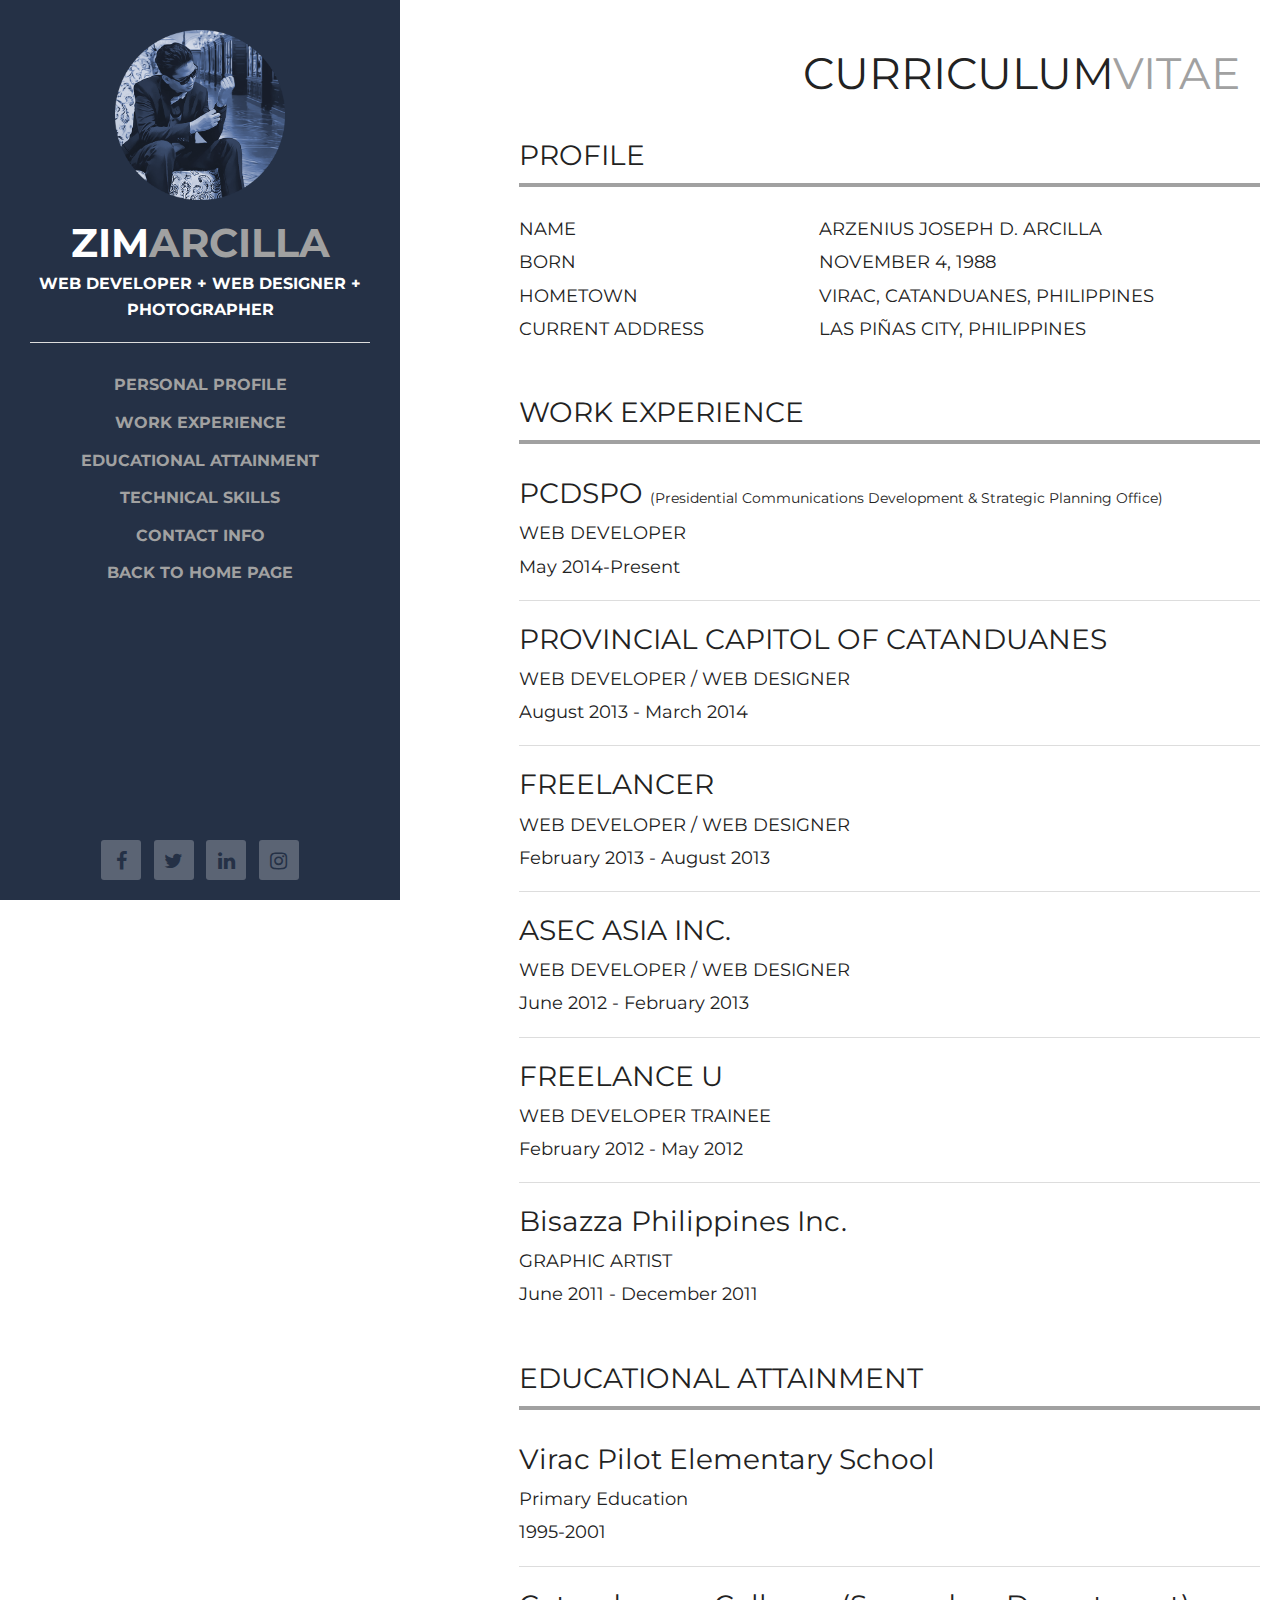
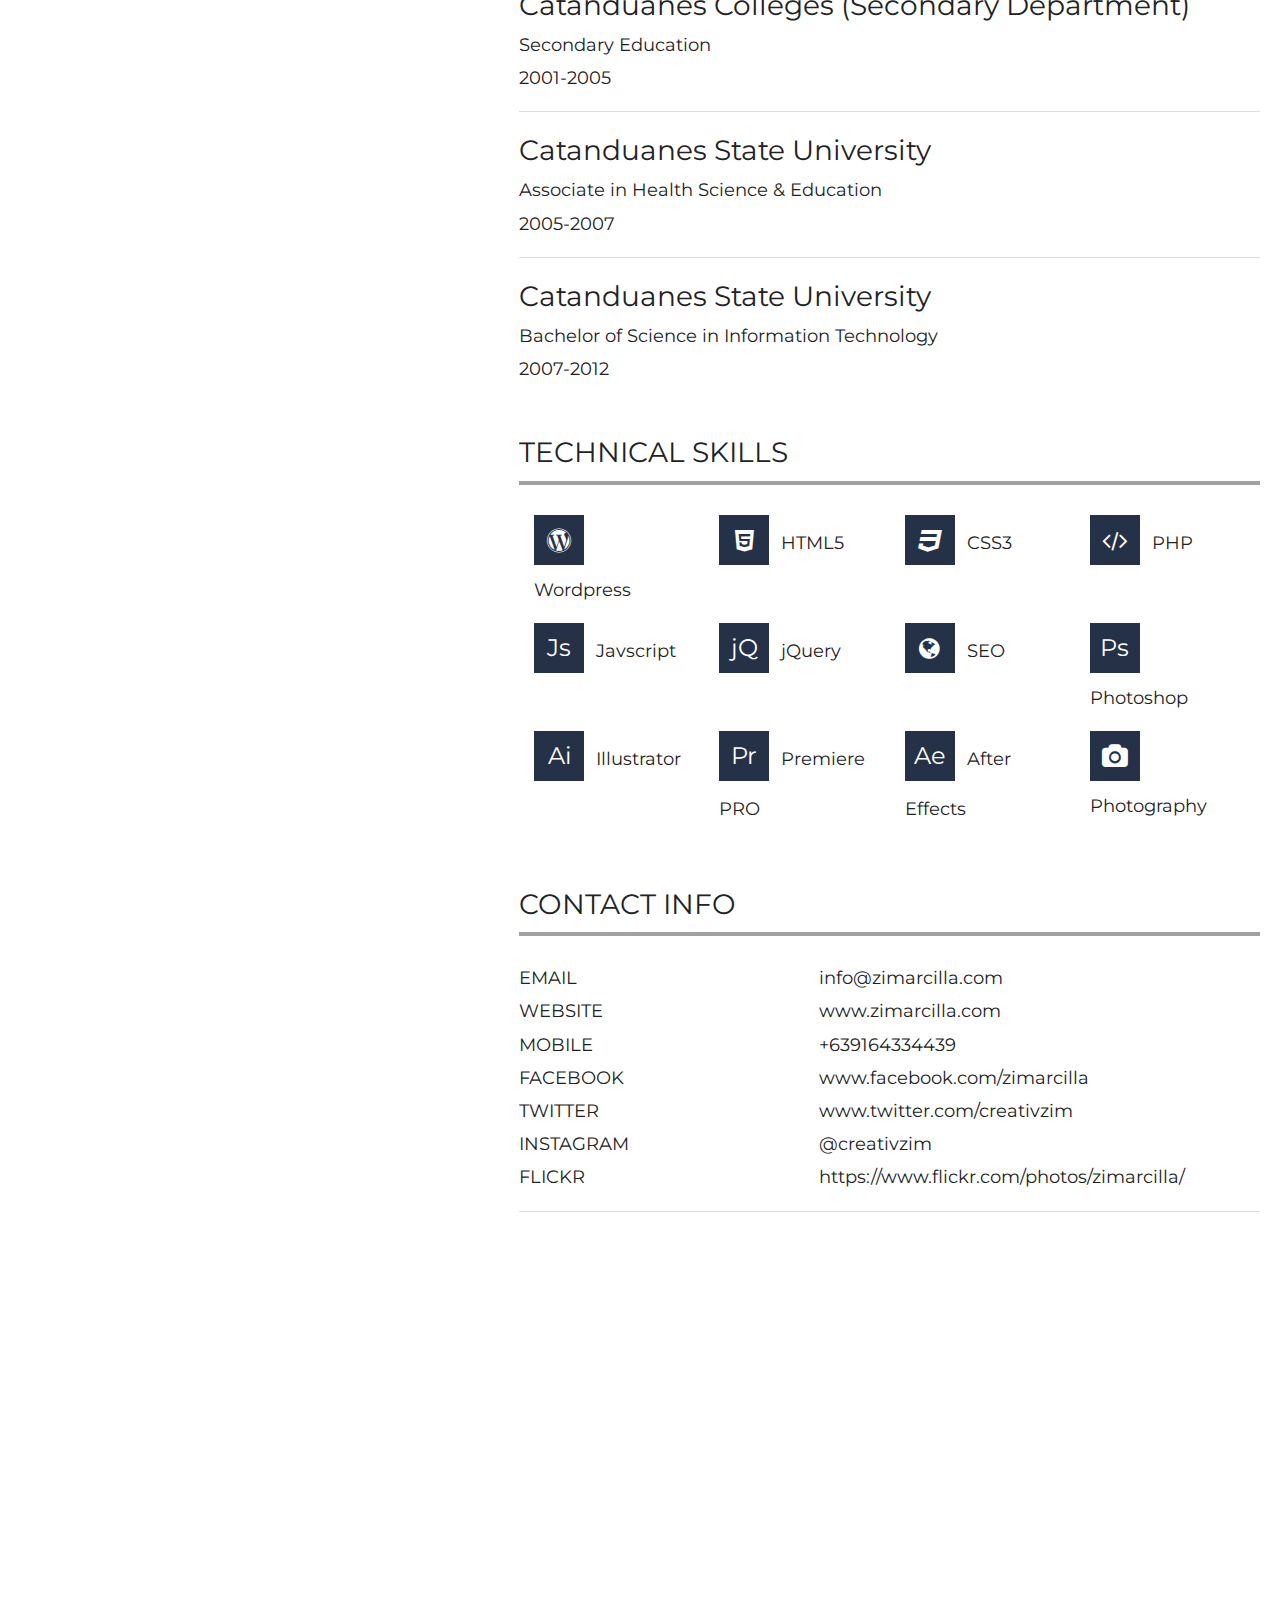
==== resume/index.html @ 233f217c "resume" ====
<!doctype html>
<html class="no-js" lang="en">
  <head>
    <meta charset="utf-8" />
    <meta name="viewport" content="width=device-width, initial-scale=1.0" />
    <title>Zim Arcilla | Web Developer + Web Designer + Photographer</title>
    <link rel="stylesheet" href="/assets/css/foundation.css" />
    <link rel="stylesheet" href="/assets/css/custom.css" />
    <link rel="stylesheet" href="/assets/css/animate.css" />
    <link rel="stylesheet" href="/assets/css/flattyshadow.css" />
    <link rel="stylesheet" href="/assets/css/menu.css" />
    <link rel="stylesheet" href="/assets/css/form.css" />
    <link rel="stylesheet" href="/assets/css/overlay-menu.css" />
    <script src="/assets/js/vendor/modernizr.js"></script>
    <link href='http://fonts.googleapis.com/css?family=Titillium+Web:400,200,300,600,700,900' rel='stylesheet' type='text/css'>
    <link href='http://fonts.googleapis.com/css?family=Montserrat:400,700' rel='stylesheet' type='text/css'>
    <link rel="stylesheet" href="//maxcdn.bootstrapcdn.com/font-awesome/4.3.0/css/font-awesome.min.css">
    <!-- FAVICON -->
    <link rel="apple-touch-icon" sizes="57x57" href="/favicon/apple-icon-57x57.png">
	<link rel="apple-touch-icon" sizes="60x60" href="/favicon/apple-icon-60x60.png">
	<link rel="apple-touch-icon" sizes="72x72" href="/favicon/apple-icon-72x72.png">
	<link rel="apple-touch-icon" sizes="76x76" href="/favicon/apple-icon-76x76.png">
	<link rel="apple-touch-icon" sizes="114x114" href="/favicon/apple-icon-114x114.png">
	<link rel="apple-touch-icon" sizes="120x120" href="/favicon/apple-icon-120x120.png">
	<link rel="apple-touch-icon" sizes="144x144" href="/favicon/apple-icon-144x144.png">
	<link rel="apple-touch-icon" sizes="152x152" href="/favicon/apple-icon-152x152.png">
	<link rel="apple-touch-icon" sizes="180x180" href="/favicon/apple-icon-180x180.png">
	<link rel="icon" type="image/png" sizes="192x192"  href="/favicon/android-icon-192x192.png">
	<link rel="icon" type="image/png" sizes="32x32" href="/favicon/favicon-32x32.png">
	<link rel="icon" type="image/png" sizes="96x96" href="/favicon/favicon-96x96.png">
	<link rel="icon" type="image/png" sizes="16x16" href="/favicon/favicon-16x16.png">
	<link rel="manifest" href="/favicon/manifest.json">
	<meta name="msapplication-TileColor" content="#ffffff">
	<meta name="msapplication-TileImage" content="/favicon/ms-icon-144x144.png">
	<meta name="theme-color" content="#ffffff">
	<!-- FAVICON -->
  </head>
  <body id="to-top">
  <div id="main-desktop" class="main full">
  	<div class="side-menu">
		<div class="side-header">
			<img src="/assets/images/zimarcilla.png" alt="">
  			<h1 class="">ZIM<span style="color:#a1a1a1;">ARCILLA</span></h1>
  			<p class="">WEB DEVELOPER + WEB DESIGNER + PHOTOGRAPHER</p>	
		</div>
  		<hr>
  		<div class="side-navs">
			<div data-magellan-expedition="">
			  <dl class="">
			  	<dd data-magellan-arrival="about"><a href="#about">PERSONAL PROFILE</a></dd>
			    <dd data-magellan-arrival="work"><a href="#work">WORK EXPERIENCE</a></dd>
			    <dd data-magellan-arrival="education"><a href="#education">EDUCATIONAL ATTAINMENT</a></dd>
			    <dd data-magellan-arrival="skills"><a href="#skills">TECHNICAL SKILLS</a></dd>
			    <dd data-magellan-arrival="contact-info"><a href="#contact-info">CONTACT INFO</a></dd>
			    <dd data-magellan-arrival="contact-info"><a href="/">BACK TO HOME PAGE</a></dd>
			  </dl>
			</div>
  		</div>
  		<div class="side-social">
  			<a href="#"><i class="fa fa-facebook"></i></a>
  			<a href="#"><i class="fa fa-twitter"></i></a>
  			<a href="#"><i class="fa fa-linkedin"></i></a>
  			<a href="#"><i class="fa fa-instagram"></i></a>
  		</div>
  	</div>
  	<div class="resume-content">
  		<div class="resume-header">
  			<h1>CURRICULUM<span style="color:#a1a1a1;">VITAE</span></h2>
  		</div>

		<div id="about" class="resume-section">
	  		<a name="about"></a>
	  		<img class="resume-icon" src="/assets/images/profile-icon.png" alt="">
	  		<section>
	  			<h1 data-magellan-destination="about">PROFILE</h1>
	  			<hr class="resume-divider">
	  			<h5><span style="width:300px;display:block;float:left;">NAME</span> ARZENIUS JOSEPH D. ARCILLA</h5>
	  			<h5><span style="width:300px;display:block;float:left;">BORN</span> NOVEMBER 4, 1988</h5>
	  			<h5><span style="width:300px;display:block;float:left;">HOMETOWN</span> VIRAC, CATANDUANES, PHILIPPINES</h5>
	  			<h5><span style="width:300px;display:block;float:left;">CURRENT ADDRESS</span> LAS PIÑAS CITY, PHILIPPINES</h5>

	  		</section>
  			
  		</div>

  		<div id="work" class="resume-section">
  		<a name="work"></a>
  		<img class="resume-icon" src="/assets/images/work-icon.png" alt="">
  			<section>
  				<h1 data-magellan-destination="work">WORK EXPERIENCE</h1>
  				<hr class="resume-divider">
	  			<div>
					<h2>PCDSPO <span style="font-size:14px;">(Presidential Communications Development & Strategic Planning Office)</span></h2>
					<h5>WEB DEVELOPER</h5>
					<h5>May 2014-Present</h5>
				</div>
				<hr class="resume-divider2">
				<div>
					<h2>PROVINCIAL CAPITOL OF CATANDUANES</h2>
					<h5>WEB DEVELOPER / WEB DESIGNER</h5>
					<h5>August 2013 - March 2014</h5>
				</div>
				<hr class="resume-divider2">
				<div>
					<h2>FREELANCER</h2>
					<h5>WEB DEVELOPER / WEB DESIGNER</h5>
					<h5>February 2013 - August 2013</h5>
				</div>
				<hr class="resume-divider2">
				<div>
					<h2>ASEC ASIA INC.</h2>
					<h5>WEB DEVELOPER / WEB DESIGNER</h5>
					<h5>June 2012 - February 2013</h5>
				</div>
				<hr class="resume-divider2">
				<div>
					<h2>FREELANCE U</h2>
					<h5>WEB DEVELOPER TRAINEE</h5>
					<h5>February 2012 - May 2012</h5>
				</div>
				<hr class="resume-divider2">
				<div>
					<h2>Bisazza Philippines Inc.</h2>
					<h5>GRAPHIC ARTIST</h5>
					<h5>June 2011 - December 2011</h5>
				</div>
  			</section>
  		</div>

  		<div id="education" class="resume-section">
	  		<a name="education"></a>
	  		<img class="resume-icon" src="/assets/images/education-icon.png" alt="">
	  		<section>
	  			<h1 data-magellan-destination="education">EDUCATIONAL ATTAINMENT</h1>
	  			<hr class="resume-divider">
	  			<div>
					<h2>Virac Pilot Elementary School</h2>
					<h5>Primary Education</h5>
					<h5>1995-2001</h5>
				</div>
				<hr class="resume-divider2">
				<div>
					<h2>Catanduanes Colleges (Secondary Department)</h2>
					<h5>Secondary Education</h5>
					<h5>2001-2005</h5>
				</div>
				<hr class="resume-divider2">
				<div>
					<h2>Catanduanes State University</h2>
					<h5>Associate in Health Science & Education</h5>
					<h5>2005-2007</h5>
				</div>
				<hr class="resume-divider2">
				<div>
					<h2>Catanduanes State University</h2>
					<h5>Bachelor of Science in Information Technology</h5>
					<h5>2007-2012</h5>
				</div>
	  		</section>
  		</div>

  		<div id="skills" class="resume-section">
	  		<a name="skills"></a>
	  		<img class="resume-icon" src="/assets/images/skills-icon.png" alt="">
	  		<section>
	  			<h1 data-magellan-destination="skills">TECHNICAL SKILLS</h1>
	  			<hr class="resume-divider">
	  			<div class="row">
		  			<div class="large-3 columns">
		  				<i class="fa fa-wordpress"></i>
		  				<h5>Wordpress</h5>
		  			</div>
		  			<div class="large-3 columns">
		  				<i class="fa fa-html5"></i>
		  				<h5>HTML5</h5>
		  			</div>
		  			<div class="large-3 columns">
		  				<i class="fa fa-css3"></i>
		  				<h5>CSS3</h5>
		  			</div>
		  			<div class="large-3 columns">
		  				<i class="fa fa-code"></i>
		  				<h5>PHP</h5>
		  			</div>
		  		</div>
		  		<div class="row">
		  			<div class="large-3 columns">
		  				<i class="fa txt-icon">Js</i>
		  				<h5>Javscript</h5>
		  			</div>
		  			<div class="large-3 columns">
		  				<i class="fa txt-icon">jQ</i>
		  				<h5>jQuery</h5>
		  			</div>
		  			<div class="large-3 columns">
		  				<i class="fa fa-globe"></i>
		  				<h5>SEO</h5>
		  			</div>
		  			<div class="large-3 columns">
		  				<i class="fa txt-icon">Ps</i>
		  				<h5>Photoshop</h5>
		  			</div>
		  		</div>
		  		<div class="row">
		  			<div class="large-3 columns">
		  				<i class="fa txt-icon">Ai</i>
		  				<h5>Illustrator</h5>
		  			</div>
		  			<div class="large-3 columns">
		  				<i class="fa txt-icon">Pr</i>
		  				<h5>Premiere PRO</h5>
		  			</div>
		  			<div class="large-3 columns">
		  				<i class="fa txt-icon">Ae</i>
		  				<h5>After Effects</h5>
		  			</div>
		  			<div class="large-3 columns">
		  				<i class="fa fa-camera"></i>
		  				<h5>Photography</h5>
		  			</div>
		  		</div>
	  		</section>
  			
  		</div>
		
		<div id="contact-info" class="resume-section">
  		<a name="contact-info"></a>
  		<img class="resume-icon" src="/assets/images/profile-icon.png" alt="">
	  		<section>
	  			<h1 data-magellan-destination="about">CONTACT INFO</h1>
	  			<hr class="resume-divider">
	  			<h5><span style="width:300px;display:block;float:left;">EMAIL</span> info@zimarcilla.com</h5>
	  			<h5><span style="width:300px;display:block;float:left;">WEBSITE</span> www.zimarcilla.com</h5>
	  			<h5><span style="width:300px;display:block;float:left;">MOBILE</span> +639164334439</h5>
	  			<h5><span style="width:300px;display:block;float:left;">FACEBOOK</span> www.facebook.com/zimarcilla</h5>
	  			<h5><span style="width:300px;display:block;float:left;">TWITTER</span> www.twitter.com/creativzim</h5>
	  			<h5><span style="width:300px;display:block;float:left;">INSTAGRAM</span> @creativzim</h5>
				<h5><span style="width:300px;display:block;float:left;">FLICKR</span> https://www.flickr.com/photos/zimarcilla/</h5>
	  			<hr>
	  			<iframe src="https://www.google.com/maps/embed?pb=!1m18!1m12!1m3!1d3525.9248525758067!2d120.96993196964324!3d14.467786299588584!2m3!1f0!2f0!3f0!3m2!1i1024!2i768!4f13.1!3m3!1m2!1s0x3397ce0835972b6f%3A0xff33295d281774b!2sLas+Pi%C3%B1as%2C+Metro+Manila!5e0!3m2!1sen!2sph!4v1441868445317" width="100%" height="500" frameborder="0" style="border:0" allowfullscreen></iframe>
	  		</section>
		</div>

  	</div> <!-- resume content end -->
  </div> <!-- resume desktop end -->
<!-- MAIN CONTENT END -->
<!-- 	<footer>
		<div class="row">
				 <div class="large-8 large-centered center columns copyright">
				 	<p><strong>ZIM<span style="color:gray;">ARCILLA</span></strong> - Copyright 2015 © All Rights Reserved</p>
				 </div>
		</div>
	</footer> -->
    
    <script src="/assets/js/vendor/jquery.js"></script>
    <script src="/assets/js/foundation.min.js"></script>
    <script src="/assets/js/progressbar.js"></script>
    <script src="/assets/js/jquery.waypoints.js"></script>
	<script src="/assets/js/geometryangle.js"></script>
	<script src="/assets/js/jquery.stellar.js"></script>
	
	<script src='/assets/js/jquery.particleground.min.js'></script>
	<script src='/assets/js/classie.js'></script>
	<script src='/assets/js/overlay-menu.js'></script>
    <script>
    // Foundation 5
      $(document).foundation();

	// Skill Diagrams
      window.onload = function onLoad() {

		    $('#masthead').waypoint(function() {
		    	$('.masthead-content .ch-item').addClass('animated zoomIn visible');
		    	$('.masthead-content p, .masthead-content h1, .masthead-content a').addClass('animated zoomIn visible');
			      }, {
			         offset: '200',
			         triggerOnce: false
			    });


		    $('#second-section').waypoint(function() {
				$('.wordpress-icon, .html5-icon, .css3-icon, .php-icon, .js-icon, .jq-icon, .seo-icon, .ps-icon, .ai-icon, .pr-icon, .ae-icon, .camera-icon').addClass('animated fadeInRight visible'); 
			      }, {
			         offset: '30%',
			         triggerOnce: true
			    });

		    $('#first-section').waypoint(function() {
			     $('.about-me img').addClass('animated rotateIn visible');
			      }, {
			         offset: '30%',
			         triggerOnce: true
			    });

		    $('#first-section').waypoint(function() {
				  $('.top-menu .nav-toggle').toggleClass('animated slideInDown visible');
			      }, {
			         offset: '30%',
			         triggerOnce: false
			    });

		    $('#third-section').waypoint(function() {
			     $('.no-padding').addClass('animated zoomIn visible');  
			      }, {
			      	offset: '200'
			      });

			$(".square").hover(function(event) {
			    $(".square:hover .fa").toggleClass("animated zoomIn");
			});

			$(".masthead-content a").hover(function(event) {
			    $(".masthead-content .fa").toggleClass("infinite");
			});

			$(".nav-toggle").click(function() {
				$(".overlay-link").toggleClass("animated slideInDown visible");
				$(".overlay-link").removeClass("hidden");
				});

		};

		//Parallax 

		$(window).stellar();

    </script>

<!-- Animated Background -->
    <script>
		$(document).ready(function(){
		  $('#masthead').Geometryangle({
			  	mesh:{
			  		  width: 1.2,
					  height: 1.2,

					  // How far should the mesh vary into z-space.
					  depth: 10,

					  // Number of columns for the mesh.
					  columns: undefined,

					  columns_auto: true,

					  // Number of rows for the mesh.
					  rows: undefined,

					  rows_auto: true,
					  zoom: 1,
					  xRange: 0.8,
					  yRange: 0.1,
					  zRange: 1.0,
					  ambient: 'rgba(48, 54, 66, 1)',
					  diffuse: 'rgba(52, 58, 70, 1)',
					  background: 'rgb(0, 0, 0)',
					  speed: 0.0002,
					  fluctuationSpeed: 0.5,
					  fluctuationIntensity: 0,
					  onRender: function () {
					  },
					  floorPosition: false,
					  
			  	},

			  	lights: {
			  		  // How many light sources belong to this light.
					  count: 1,

					  xyScalar: 1,

					  // Position of light source.
					  zOffset: 100,

					  ambient: 'rgba(27,31,42, 1)',
					  diffuse: 'rgba(153,153,153, 1)',
					  speed: 0.010,
					  gravity: 1200,

					  // Dampening of light's movements.
					  dampening: 0.95,

					  minLimit: 10,
					  maxLimit: null,
					  minDistance: 20,
					  maxDistance: 400,
					  autopilot: false,
					  draw: false, //show circle
					  bounds: FSS.Vector3.create(),
					  step: FSS.Vector3.create(
					    Math.randomInRange(0.2, 1.0),
					    Math.randomInRange(0.2, 1.0),
					    Math.randomInRange(0.2, 1.0)
					  ),
					  draw: true
			  	},

			  	line: {
		  			fill: "rgba(26, 30, 41, 1)",	
		  			thickness: .1,
		  			draw: true	

			  	},

			  	vertex: {
			  		fill: "rgba(26, 30, 41, 1)",	
		  			thickness: .1,
		  			draw: true	
			  	}
		  	});
		});
	</script>
			<script>
				(function() {
					// trim polyfill : https://developer.mozilla.org/en-US/docs/Web/JavaScript/Reference/Global_Objects/String/Trim
					if (!String.prototype.trim) {
						(function() {
							// Make sure we trim BOM and NBSP
							var rtrim = /^[\s\uFEFF\xA0]+|[\s\uFEFF\xA0]+$/g;
							String.prototype.trim = function() {
								return this.replace(rtrim, '');
							};
						})();
					}

					[].slice.call( document.querySelectorAll( 'input.input__field, textarea.input__field' ) ).forEach( function( inputEl ) {
						// in case the input is already filled..
						if( inputEl.value.trim() !== '' ) {
							classie.add( inputEl.parentNode, 'input--filled' );
						}

						// events:
						inputEl.addEventListener( 'focus', onInputFocus );
						inputEl.addEventListener( 'blur', onInputBlur );
					} );

					function onInputFocus( ev ) {
						classie.add( ev.target.parentNode, 'input--filled' );
					}

					function onInputBlur( ev ) {
						if( ev.target.value.trim() === '' ) {
							classie.remove( ev.target.parentNode, 'input--filled' );
						}
					}
				})();
			</script>
	<!-- SMOOTH SCROLL -->
	<script>
		$('a[href*=#]:not([href=#])').click(function() {
			if (location.pathname.replace(/^\//, '') === this.pathname.replace(/^\//, '') && location.hostname === this.hostname) {

				var target = $(this.hash);
				target = target.length ? target : $('[name=' + this.hash.slice(1) + ']');
				if (target.length) {
					$('html,body').animate({
						scrollTop: target.offset().top
					}, 1000);
					return false;
				}
			}
		});
	</script>
  </body>
</html>
---- assets/css/custom.css ----
/*HOME HTML*/

body {
    -webkit-font-smoothing: antialiased;
    -moz-osx-font-smoothing: grayscale;
}

h1, h2, h3, h4, h5, p{
    font-family: 'Montserrat', sans-serif;
}

p {
    font-family: 'Titillium Web', sans-serif;
}

section {
    padding: 40px 0;
}

.masthead-content {
	top: 15%;
	position: relative;
	text-align: center;
}

.masthead-content img{
    width: 40%;
}

.masthead-content h1, .masthead-content p {
    color: white;
    font-family: 'Montserrat', sans-serif;
    text-transform: uppercase;
}

.masthead-content h1 {
	font-weight: 700;
	font-size: 46px;
	-vendor-animation-delay: .5s!important;
    -webkit-animation-delay: .5s; /* Chrome, Safari, Opera */
    animation-delay: .5s;
}


.masthead-content p {
	font-weight: 400;
	font-size: 14px;
	letter-spacing: 3px;
	color: #a1a1a1;
	-vendor-animation-delay: .4s!important;
    -webkit-animation-delay: .4s; /* Chrome, Safari, Opera */
    animation-delay: .4s;
}

.masthead-content .banner-link{
    font-size: 44px;
    display: block;
    margin: 0 auto;
    color: white;
    /*border: 2px solid white;*/
    border-radius: 50%;
    width: 60px;
    height: 60px;
    line-height: 58px;
    -vendor-animation-delay: .7s!important;
    -webkit-animation-delay: .7s; /* Chrome, Safari, Opera */
    animation-delay: .7s;
}


.fss-output {
    position: fixed!important;
}

.hide-fss {
    display: none;
}

#title_hr {
  border-top: 3px solid #fff;
  margin: 0.6em auto;
  width: 50px;
}

#title_hr.dark-hr {
    border-color: #263046;
}

#title_hr.light-hr {
    border-color: #a0a0a0;
}

.half {
    height: 50%;
}

.light-title {
    color: white;
}

.dark-title {
    color: #181f2d;
}

.full {
    height: 100%;
    width: 100%;
    min-width: 100%;
}

.no-padding {
    padding: 0;
}

.stroke-button {
    border: 2px solid;
    background: transparent;
}

.stroke-button:hover {
    background: #2B313D;
    color: white;
}

#first-section {
    background: white;
}

#masthead {
    /*background: url('/assets/images/masthead-bg.jpg');*/
    background-size: cover;
    position: relative;
    background-attachment: fixed;
}

#second-section {
    background-size: cover;
    position: ;
    background: url('/assets/images/skills-bg.jpg');
    background-attachment: fixed;
}

#third-section {
    background: white;
    height: auto;
}

#fourth-section {
    background: rgb(199, 209, 211);
    background-size: cover;
    position: relative;
    background-attachment: fixed;

}

.center {
    text-align: center;
}

.color-green {
    color: #2B313D;
    border-color: #2B313D!important;
}

.about-me .fa {
    text-align: center;
    font-size: 60px;
    line-height: 60px;
    -webkit-transition: font-size .5s; /* Safari */
    transition: font-size .5s;
}

.about-me img {
    width: 30%;
}

.skills {
    padding: 80px 0 100px 0;
}

.skills p {
    color: #2B313D;
    font-weight: 200;
    font-size: 20px;
    font-family: 'Titillium Web', sans-serif;
    margin-bottom: 0;
}

.txt-icon {
    font-family: 'Montserrat', sans-serif!important;
}

.border-both {
    border-right: 1px solid #D8D8D8;
    border-left: 1px solid #D8D8D8;
}

.block-content {
    margin-left: 40px;
}

.block-content h5 {
    font-size: 20px;
    font-family: 'Titillium Web', sans-serif;
    font-weight: 200;
    margin: 0;
}

.block-content p {
    font-size: 14px;
    font-family: 'Titillium Web', sans-serif;
}

#third-section {
    padding-bottom: 0;
}

.services, .hidden {
    visibility: hidden;
}

.visible {
    visibility: visible;
}

.wordpress-icon.hidden {
    -vendor-animation-delay: .1s!important;
    -webkit-animation-delay: .1s; /* Chrome, Safari, Opera */
    animation-delay: .1s;
}

.html5-icon.hidden {
    -vendor-animation-delay: .2s!important;
    -webkit-animation-delay: .2s; /* Chrome, Safari, Opera */
    animation-delay: .2s;
}

.css3-icon.hidden {
    -vendor-animation-delay: .3s!important;
    -webkit-animation-delay: .3s; /* Chrome, Safari, Opera */
    animation-delay: .3s;
}

.php-icon.hidden {
    -vendor-animation-delay: .4s!important;
    -webkit-animation-delay: .4s; /* Chrome, Safari, Opera */
    animation-delay: .4s;
}

.js-icon.hidden {
    -vendor-animation-delay: .5s!important;
    -webkit-animation-delay: .5s; /* Chrome, Safari, Opera */
    animation-delay: .5s;
}

.jq-icon.hidden {
    -vendor-animation-delay: .6s!important;
    -webkit-animation-delay: .6s; /* Chrome, Safari, Opera */
    animation-delay: .6s;
}

.seo-icon.hidden {
    -vendor-animation-delay: .7s!important;
    -webkit-animation-delay: .7s; /* Chrome, Safari, Opera */
    animation-delay: .7s;
}

.ps-icon.hidden {
    -vendor-animation-delay: .8s!important;
    -webkit-animation-delay: .8s; /* Chrome, Safari, Opera */
    animation-delay: .8s;
}

.ai-icon.hidden {
    -vendor-animation-delay: .9s!important;
    -webkit-animation-delay: .9s; /* Chrome, Safari, Opera */
    animation-delay: .9s;
}

.pr-icon.hidden {
    -vendor-animation-delay: 1s!important;
    -webkit-animation-delay: 1s; /* Chrome, Safari, Opera */
    animation-delay: 1s;
}

.ae-icon.hidden {
    -vendor-animation-delay: 1.1s!important;
    -webkit-animation-delay: 1.1s; /* Chrome, Safari, Opera */
    animation-delay: 1.1s;
}

.camera-icon.hidden {
    -vendor-animation-delay: 1.2s!important;
    -webkit-animation-delay: 1.2s; /* Chrome, Safari, Opera */
    animation-delay: 1.2s;
}

#skillTwo {
    -vendor-animation-delay: .5s!important;
    -webkit-animation-delay: .5s; /* Chrome, Safari, Opera */
    animation-delay: .5s;
}

#skillThree {
    -vendor-animation-delay: 1s!important;
    -webkit-animation-delay: 1s; /* Chrome, Safari, Opera */
    animation-delay: 1s;
}

#skillFour {
    -vendor-animation-delay: 1.5s!important;
    -webkit-animation-delay: 1.5s; /* Chrome, Safari, Opera */
    animation-delay: 1.5s;
}

.portfolio-bg-7 {
    -vendor-animation-delay: .1s!important;
    -webkit-animation-delay: .1s; /* Chrome, Safari, Opera */
    animation-delay: .1s;
}

.portfolio-bg-4 {
    -vendor-animation-delay: .2s!important;
    -webkit-animation-delay: .2s; /* Chrome, Safari, Opera */
    animation-delay: .2s;
}

.portfolio-bg-5 {
    -vendor-animation-delay: .3s!important;
    -webkit-animation-delay: .3s; /* Chrome, Safari, Opera */
    animation-delay: .3s;
}

.portfolio-bg-1 {
    -vendor-animation-delay: .4s!important;
    -webkit-animation-delay: .4s; /* Chrome, Safari, Opera */
    animation-delay: .4s;
}

.portfolio-bg-3 {
    -vendor-animation-delay: .5s!important;
    -webkit-animation-delay: .5s; /* Chrome, Safari, Opera */
    animation-delay: .5s;
}

.portfolio-bg-8 {
    -vendor-animation-delay: .6s!important;
    -webkit-animation-delay: .6s; /* Chrome, Safari, Opera */
    animation-delay: .6s;
}

.portfolio-bg-6 {
    -vendor-animation-delay: .7s!important;
    -webkit-animation-delay: .7s; /* Chrome, Safari, Opera */
    animation-delay: .7s;
}

.services i {
    position: absolute;
    top: 5px;
    font-size: 26px;
    color: #2B313D;
}

.left-title h1 {
    font-weight: 200;
    font-size: 30px;
}

#container img {
    width: 100%;
}

/*.skills .fa {
    width: 150px;
    height: 150px;
    border-radius: 50%;
    text-align: center;
    font-size: 60px;
    line-height: 150px;
    background: white;
}*/

.about-me .fa:hover {
    font-size: 80px;
}

.hover-anchor {
    display: block;
    position: absolute;
    width: calc(100% - 20px);
    height: calc(100% - 20px);
    -moz-transition: 0.4s;
    -o-transition: 0.4s;
    -webkit-transition: 0.4s;
    transition: 0.4s;
    top: 0;
    left: 0;
    text-align: center;
    background: rgba(0, 0, 0, 0.49);
    margin:10px;
    opacity: 0;
}

a.icon-link {
    color: white;
    font-size: 65px;
    top: calc(50% - 50px);
    position: relative;
}

.hover-anchor:hover {
    opacity: 1;
}

.hover-anchor:hover i{
    -webkit-animation-name: slideInUp;
    animation-name: slideInUp;

}

#map_canvas{width:100%;height:400px;}
/*PROGRESS BAR*/

            .skill-circle {
                height: 100px;
                background: transparent;
            }

            .skill-circle .fa {
                font-size: 30px;
            }

            .skill-circle > svg {
                height: 100%;
                width: 100%;
                display: block;
            }

/*SQUARE ICONS*/

.panel.square {
    border: 0;
}

.panel.square .fa {
  font-size: 46px;
  margin-bottom: 20px;
  margin-top: 20px;
  position: relative;
  z-index: 1;
  color: white;
}

.panel.square p {
    font-size: 14px;
    text-transform: uppercase;
    text-shadow: none!important;
    position: relative;
    z-index: 2;
    color: white;
    margin-bottom: 12px;
}

.panel.square.wordpress-icon, .panel.square.jq-icon  {
    text-shadow: rgb(16, 148, 184) 1px 1px,
    rgb(16, 148, 184) 2px 2px,
    rgb(16, 148, 184) 3px 3px,
    rgb(16, 148, 184) 4px 4px,
    rgb(16, 148, 184) 5px 5px,
    rgb(16, 148, 184) 6px 6px,
    rgb(16, 148, 184) 7px 7px,
    rgb(16, 148, 184) 8px 8px,
    rgb(16, 148, 184) 9px 9px,
    rgb(16, 148, 184) 10px 10px,
    rgb(16, 148, 184) 11px 11px,
    rgb(16, 148, 184) 12px 12px,
    rgb(16, 149, 185) 13px 13px,
    rgb(16, 149, 186) 14px 14px,
    rgb(16, 150, 187) 15px 15px,
    rgb(16, 151, 188) 16px 16px,
    rgb(16, 151, 188) 17px 17px,
    rgb(16, 152, 189) 18px 18px,
    rgb(16, 153, 190) 19px 19px,
    rgb(16, 153, 191) 20px 20px,
    rgb(16, 154, 192) 21px 21px,
    rgb(16, 155, 192) 22px 22px,
    rgb(16, 155, 193) 23px 23px,
    rgb(16, 156, 194) 24px 24px,
    rgb(16, 157, 195) 25px 25px,
    rgb(16, 157, 196) 26px 26px,
    rgb(16, 158, 196) 27px 27px,
    rgb(16, 159, 197) 28px 28px,
    rgb(16, 159, 198) 29px 29px,
    rgb(16, 160, 199) 30px 30px,
    rgb(17, 161, 200) 31px 31px;
    background-color: rgb(17, 161, 200);
    text-align: center;
}

.panel.square.html5-icon, .panel.square.js-icon  {
    text-shadow: rgb(222, 93, 37) 1px 1px,
    rgb(222, 93, 37) 2px 2px,
    rgb(222, 93, 37) 3px 3px,
    rgb(222, 93, 37) 4px 4px,
    rgb(222, 93, 37) 5px 5px,
    rgb(222, 93, 37) 6px 6px,
    rgb(222, 93, 37) 7px 7px,
    rgb(222, 93, 37) 8px 8px,
    rgb(222, 93, 37) 9px 9px,
    rgb(222, 93, 37) 10px 10px,
    rgb(222, 93, 37) 11px 11px,
    rgb(222, 93, 37) 12px 12px,
    rgb(223, 93, 37) 13px 13px,
    rgb(224, 94, 37) 14px 14px,
    rgb(225, 94, 37) 15px 15px,
    rgb(226, 95, 37) 16px 16px,
    rgb(227, 95, 37) 17px 17px,
    rgb(228, 95, 38) 18px 18px,
    rgb(229, 96, 38) 19px 19px,
    rgb(230, 96, 38) 20px 20px,
    rgb(231, 97, 38) 21px 21px,
    rgb(232, 97, 38) 22px 22px,
    rgb(233, 97, 38) 23px 23px,
    rgb(234, 98, 38) 24px 24px,
    rgb(235, 98, 39) 25px 25px,
    rgb(236, 99, 39) 26px 26px,
    rgb(237, 99, 39) 27px 27px,
    rgb(238, 99, 39) 28px 28px,
    rgb(239, 100, 39) 29px 29px,
    rgb(240, 100, 39) 30px 30px,
    rgb(241, 101, 40) 31px 31px;
    background-color: rgb(241, 101, 40);
}

.panel.square.css3-icon, .panel.square.seo-icon {
    text-shadow: rgb(36, 156, 208) 1px 1px,
    rgb(36, 156, 208) 2px 2px,
    rgb(36, 156, 208) 3px 3px,
    rgb(36, 156, 208) 4px 4px,
    rgb(36, 156, 208) 5px 5px,
    rgb(36, 156, 208) 6px 6px,
    rgb(36, 156, 208) 7px 7px,
    rgb(36, 156, 208) 8px 8px,
    rgb(36, 156, 208) 9px 9px,
    rgb(36, 156, 208) 10px 10px,
    rgb(36, 156, 208) 11px 11px,
    rgb(36, 156, 208) 12px 12px,
    rgb(36, 157, 209) 13px 13px,
    rgb(36, 158, 210) 14px 14px,
    rgb(36, 158, 211) 15px 15px,
    rgb(36, 159, 212) 16px 16px,
    rgb(36, 160, 213) 17px 17px,
    rgb(37, 160, 214) 18px 18px,
    rgb(37, 161, 215) 19px 19px,
    rgb(37, 162, 216) 20px 20px,
    rgb(37, 163, 217) 21px 21px,
    rgb(37, 163, 217) 22px 22px,
    rgb(37, 164, 218) 23px 23px,
    rgb(37, 165, 219) 24px 24px,
    rgb(38, 165, 220) 25px 25px,
    rgb(38, 166, 221) 26px 26px,
    rgb(38, 167, 222) 27px 27px,
    rgb(38, 167, 223) 28px 28px,
    rgb(38, 168, 224) 29px 29px,
    rgb(38, 169, 225) 30px 30px,
    rgb(39, 170, 226) 31px 31px;
    background-color: rgb(39, 170, 226);
}

.panel.square.php-icon {
    text-shadow: rgb(88, 120, 172) 1px 1px,
    rgb(88, 120, 172) 2px 2px,
    rgb(88, 120, 172) 3px 3px,
    rgb(88, 120, 172) 4px 4px,
    rgb(88, 120, 172) 5px 5px,
    rgb(88, 120, 172) 6px 6px,
    rgb(88, 120, 172) 7px 7px,
    rgb(88, 120, 172) 8px 8px,
    rgb(88, 120, 172) 9px 9px,
    rgb(88, 120, 172) 10px 10px,
    rgb(88, 120, 172) 11px 11px,
    rgb(88, 120, 172) 12px 12px,
    rgb(88, 121, 173) 13px 13px,
    rgb(89, 121, 174) 14px 14px,
    rgb(89, 122, 175) 15px 15px,
    rgb(90, 122, 175) 16px 16px,
    rgb(90, 123, 176) 17px 17px,
    rgb(90, 123, 177) 18px 18px,
    rgb(91, 124, 178) 19px 19px,
    rgb(91, 124, 178) 20px 20px,
    rgb(92, 125, 179) 21px 21px,
    rgb(92, 125, 180) 22px 22px,
    rgb(92, 126, 181) 23px 23px,
    rgb(93, 126, 181) 24px 24px,
    rgb(93, 127, 182) 25px 25px,
    rgb(94, 127, 183) 26px 26px,
    rgb(94, 128, 184) 27px 27px,
    rgb(94, 128, 184) 28px 28px,
    rgb(95, 129, 185) 29px 29px,
    rgb(95, 129, 186) 30px 30px,
    rgb(96, 130, 187) 31px 31px;
    background-color: rgb(96, 130, 187);
}

.panel.square.ps-icon {
    text-shadow: rgb(4, 61, 125) 1px 1px,
    rgb(4, 61, 125) 2px 2px,
    rgb(4, 61, 125) 3px 3px,
    rgb(4, 61, 125) 4px 4px,
    rgb(4, 61, 125) 5px 5px,
    rgb(4, 61, 125) 6px 6px,
    rgb(4, 61, 125) 7px 7px,
    rgb(4, 61, 125) 8px 8px,
    rgb(4, 61, 125) 9px 9px,
    rgb(4, 61, 125) 10px 10px,
    rgb(4, 61, 125) 11px 11px,
    rgb(4, 61, 125) 12px 12px,
    rgb(4, 61, 125) 13px 13px,
    rgb(4, 61, 126) 14px 14px,
    rgb(4, 62, 127) 15px 15px,
    rgb(4, 62, 127) 16px 16px,
    rgb(4, 62, 128) 17px 17px,
    rgb(4, 63, 129) 18px 18px,
    rgb(4, 63, 130) 19px 19px,
    rgb(4, 63, 130) 20px 20px,
    rgb(4, 64, 131) 21px 21px,
    rgb(4, 64, 132) 22px 22px,
    rgb(4, 65, 133) 23px 23px,
    rgb(4, 65, 133) 24px 24px,
    rgb(4, 65, 134) 25px 25px,
    rgb(4, 66, 135) 26px 26px,
    rgb(4, 66, 136) 27px 27px,
    rgb(4, 66, 136) 28px 28px,
    rgb(4, 67, 137) 29px 29px,
    rgb(4, 67, 138) 30px 30px,
    rgb(4, 68, 139) 31px 31px;
    background-color: rgb(4, 68, 139);
}

.panel.square.ai-icon {
    text-shadow: rgb(189, 103, 33) 1px 1px,
    rgb(189, 103, 33) 2px 2px,
    rgb(189, 103, 33) 3px 3px,
    rgb(189, 103, 33) 4px 4px,
    rgb(189, 103, 33) 5px 5px,
    rgb(189, 103, 33) 6px 6px,
    rgb(189, 103, 33) 7px 7px,
    rgb(189, 103, 33) 8px 8px,
    rgb(189, 103, 33) 9px 9px,
    rgb(189, 103, 33) 10px 10px,
    rgb(189, 103, 33) 11px 11px,
    rgb(189, 103, 33) 12px 12px,
    rgb(190, 103, 33) 13px 13px,
    rgb(191, 104, 33) 14px 14px,
    rgb(192, 104, 33) 15px 15px,
    rgb(193, 105, 33) 16px 16px,
    rgb(194, 105, 34) 17px 17px,
    rgb(195, 106, 34) 18px 18px,
    rgb(196, 107, 34) 19px 19px,
    rgb(197, 107, 34) 20px 20px,
    rgb(198, 108, 34) 21px 21px,
    rgb(200, 108, 35) 22px 22px,
    rgb(201, 109, 35) 23px 23px,
    rgb(202, 109, 35) 24px 24px,
    rgb(203, 110, 35) 25px 25px,
    rgb(204, 111, 35) 26px 26px,
    rgb(205, 111, 36) 27px 27px,
    rgb(206, 112, 36) 28px 28px,
    rgb(207, 112, 36) 29px 29px,
    rgb(208, 113, 36) 30px 30px,
    rgb(210, 114, 37) 31px 31px;
    background-color: rgb(210, 114, 37);
}

.panel.square.pr-icon {
    text-shadow: rgb(102, 74, 103) 1px 1px,
    rgb(102, 74, 103) 2px 2px,
    rgb(102, 74, 103) 3px 3px,
    rgb(102, 74, 103) 4px 4px,
    rgb(102, 74, 103) 5px 5px,
    rgb(102, 74, 103) 6px 6px,
    rgb(102, 74, 103) 7px 7px,
    rgb(102, 74, 103) 8px 8px,
    rgb(102, 74, 103) 9px 9px,
    rgb(102, 74, 103) 10px 10px,
    rgb(102, 74, 103) 11px 11px,
    rgb(102, 74, 103) 12px 12px,
    rgb(102, 74, 103) 13px 13px,
    rgb(103, 74, 104) 14px 14px,
    rgb(103, 75, 104) 15px 15px,
    rgb(104, 75, 105) 16px 16px,
    rgb(104, 76, 105) 17px 17px,
    rgb(105, 76, 106) 18px 18px,
    rgb(106, 76, 107) 19px 19px,
    rgb(106, 77, 107) 20px 20px,
    rgb(107, 77, 108) 21px 21px,
    rgb(107, 78, 108) 22px 22px,
    rgb(108, 78, 109) 23px 23px,
    rgb(108, 79, 109) 24px 24px,
    rgb(109, 79, 110) 25px 25px,
    rgb(110, 79, 111) 26px 26px,
    rgb(110, 80, 111) 27px 27px,
    rgb(111, 80, 112) 28px 28px,
    rgb(111, 81, 112) 29px 29px,
    rgb(112, 81, 113) 30px 30px,
    rgb(113, 82, 114) 31px 31px;
    background-color: rgb(113, 82, 114);
}

.panel.square.ae-icon {
    text-shadow: rgb(79, 83, 109) 1px 1px,
    rgb(79, 83, 109) 2px 2px,
    rgb(79, 83, 109) 3px 3px,
    rgb(79, 83, 109) 4px 4px,
    rgb(79, 83, 109) 5px 5px,
    rgb(79, 83, 109) 6px 6px,
    rgb(79, 83, 109) 7px 7px,
    rgb(79, 83, 109) 8px 8px,
    rgb(79, 83, 109) 9px 9px,
    rgb(79, 83, 109) 10px 10px,
    rgb(79, 83, 109) 11px 11px,
    rgb(79, 83, 109) 12px 12px,
    rgb(79, 83, 109) 13px 13px,
    rgb(79, 83, 110) 14px 14px,
    rgb(80, 84, 110) 15px 15px,
    rgb(80, 84, 111) 16px 16px,
    rgb(81, 85, 112) 17px 17px,
    rgb(81, 85, 112) 18px 18px,
    rgb(82, 86, 113) 19px 19px,
    rgb(82, 86, 114) 20px 20px,
    rgb(83, 87, 114) 21px 21px,
    rgb(83, 87, 115) 22px 22px,
    rgb(84, 88, 115) 23px 23px,
    rgb(84, 88, 116) 24px 24px,
    rgb(85, 89, 117) 25px 25px,
    rgb(85, 89, 117) 26px 26px,
    rgb(86, 90, 118) 27px 27px,
    rgb(86, 90, 119) 28px 28px,
    rgb(87, 91, 119) 29px 29px,
    rgb(87, 91, 120) 30px 30px,
    rgb(88, 92, 121) 31px 31px;
    background-color: rgb(88, 92, 121);
}

.panel.square.camera-icon {
    text-shadow: rgb(100, 100, 100) 1px 1px,
    rgb(100, 100, 100) 2px 2px,
    rgb(100, 100, 100) 3px 3px,
    rgb(100, 100, 100) 4px 4px,
    rgb(100, 100, 100) 5px 5px,
    rgb(100, 100, 100) 6px 6px,
    rgb(100, 100, 100) 7px 7px,
    rgb(100, 100, 100) 8px 8px,
    rgb(100, 100, 100) 9px 9px,
    rgb(100, 100, 100) 10px 10px,
    rgb(100, 100, 100) 11px 11px,
    rgb(100, 100, 100) 12px 12px,
    rgb(100, 100, 100) 13px 13px,
    rgb(101, 101, 101) 14px 14px,
    rgb(101, 101, 101) 15px 15px,
    rgb(102, 102, 102) 16px 16px,
    rgb(102, 102, 102) 17px 17px,
    rgb(103, 103, 103) 18px 18px,
    rgb(104, 104, 104) 19px 19px,
    rgb(104, 104, 104) 20px 20px,
    rgb(105, 105, 105) 21px 21px,
    rgb(105, 105, 105) 22px 22px,
    rgb(106, 106, 106) 23px 23px,
    rgb(106, 106, 106) 24px 24px,
    rgb(107, 107, 107) 25px 25px,
    rgb(108, 108, 108) 26px 26px,
    rgb(108, 108, 108) 27px 27px,
    rgb(109, 109, 109) 28px 28px,
    rgb(109, 109, 109) 29px 29px,
    rgb(110, 110, 110) 30px 30px,
    rgb(111, 111, 111) 31px 31px;
    background-color: rgb(111, 111, 111);
}

.panel.square:before {
    content: "";
    position: absolute;
    top: 0;
    right: 0;
    border-width: 0 16px 16px 0;
    border-style: solid;
    border-color: rgba(255, 255, 255, 0.52) rgba(0, 0, 0, 0.29);
}


.portfolio-wrapper {
    background: ;
    overflow: hidden;
}

.portfolio-wrapper img {
    -webkit-transition: opacity 0.35s, -webkit-transform 0.35s;
    transition: opacity 0.35s, transform 0.35s;
    -webkit-transform: scale(1);
    transform: scale(1);
}

.portfolio-details {
  position: absolute;
  top: 0;
  width: 100%;
  height: 100%;
  overflow: hidden;
}

.portfolio-details h4 {
    position: absolute;
    right: 0;
    bottom: 0;
    padding: 1em 1.2em;
    color: white;
    text-transform: uppercase;
    font-size: 16px;
}

.portfolio-details h4 span{
    font-weight: 200;
    font-family: 'Titillium Web', sans-serif;
}

.portfolio-details p {
    padding: 0 10px 0 0;
    width: 30%;
    border-right: 1px solid #fff;
    text-align: right;
    opacity: 0;
    -webkit-transition: opacity 0.35s, -webkit-transform 0.35s;
    transition: opacity 0.35s, transform 0.35s;
    -webkit-transform: translate3d(-40px,0,0);
    transform: translate3d(-40px,0,0);
    color: white;
    margin-top: 20px;
    margin-left: 20px;
}


.portfolio-wrapper:hover p {
    opacity: 1;
    -webkit-transform: translate3d(0,0,0);
    transform: translate3d(0,0,0);
}

.portfolio-wrapper:hover img {
    opacity: 0.5;
    -webkit-transform: scale(.8);
    transform: scale(.8);
}

.portfolio-wrapper:hover .menu {
    display: block;
}

.portfolio-bg-1 {
    background: #683821;
}

.portfolio-bg-2 {
    background: #334960;
}

.portfolio-bg-3 {
    background: #ffcd00;
}

.portfolio-bg-4 {
    background: #d25759;
}

.portfolio-bg-5 {
    background: #01b0ef;
}

.portfolio-bg-6 {
    background: #6ebdc4;
}

.portfolio-bg-7 {
    background: #e9502e;
}

.portfolio-bg-8 {
    background: #6ebdc4;
}

.info-link {
    text-align: center;
    width: 100%;
    height: 100%;
    position: absolute;
    top: 0;
}

.info-link a {
    font-size: 22px;
    display: block;
    background: white;
    height: 50px;
    width: 50px;
    border-radius: 50%;
    line-height: 50px;
    color: #232b40;
    opacity: 0;
    position: absolute;
    top: calc(50% - 35px);
    left: calc(50% - 35px);
    -webkit-transition: width .3s, height .3s, opacity .3s, font-size .3s, line-height .3s; /* Safari */
    transition: width .3s, height .3s, opacity .3s, font-size .3s, line-height .3s;
}


.portfolio-wrapper:hover .info-link a {
    opacity: 1;
    width: 70px;
    height: 70px;
    font-size: 32px;
    line-height: 70px;
    
}


#contact {
    color: white;
    padding-top: 100px 0;
    background: #273556 url('/assets/images/contact-bg.jpg') 0px 0px;
    background-attachment: fixed;
    background-size: cover;
}

#contact .input--chisato {
    max-width: 100%;
    width: 100%;
    margin: 0!important;
}

#contact .input--chisato input{
    height: 54px;
}

#contact .input--chisato textarea{
    height: 200px;
}

#contact .field-input {
    padding: 0;
    margin-bottom: 20px;
    z-index: 0;
}

#contact .field-input button {
    background: white;
    color: #232b40;
    padding: 16px 70px;
    margin-top: 10px;
    font-family: 'Titillium Web', sans-serif;
}

#resume {
    padding: 50px 0px 0px 0px;
}

.resume-icon {
    margin-bottom: 10px;
}

.resume-icon .fa {
  height: 150px;
  width: 150px;
  border-radius: 50%;
  line-height: 156px;
  font-size: 50px;
}

.side-left .resume-icon .fa {
    background: white!important;
    color: #1B2231!important;
}

.side-right .resume-icon .fa {
    background: #1B2231!important;
    color: white!important;
}

.input__label--chisato {
    top: -8px!important;
    color: white;
}

.input__label {
    font-size: 14px!important;
}

footer {
    background: #1F1F1F;
    padding: 30px;
}

.social-icons {
    text-align: left;
}

.social-icons a {
    display: inline-block;
    border-radius: 50%;
    height: 50px;
    width: 50px;
    line-height: 50px;
    color: white;
    margin-right: 10px;
    text-align: center;
    -webkit-transition: opacity .5s; /* Safari */
    transition: opacity .5s;
}

.social-icons a .fa {
    height: 50px;
    width: 50px;
    line-height: 50px;
    border-radius: 0;
    color: white;
}

.social-icons a:hover {
    opacity: .6;
}

.copyright {
    color: white;
}

.copyright p {
    margin-bottom: 0;
    text-align: center;
    font-family: arial;
    font-size: 12px;
}

.contact-info ul {
    list-style: none;
    margin-top: 10px;
    margin-left: 0;
}

.contact-info .fa {
    background: white;
    height: 40px;
    width: 40px;
    border-radius: 50%;
    text-align: center;
    line-height: 40px;
    color: black;
    margin-right: 10px;
}

.contact-info li {
    color: white;
    font-family: 'Titillium Web', sans-serif;
    margin-bottom: 10px;
}

.contact-info a {
    color: white;
}

.contact-info .fa-facebook {
    background: #4362b0;
}

.contact-info .fa-twitter{
    background: #4e9ddc;
}

.contact-info .fa-linkedin{
    background: #005986;
}

.contact-info .fa-youtube{
    background: #c9322b;
}

.contact-info .fa-instagram{
    background: #49709b;
}

.contact-info .fa-flickr {
    background: #ff0084;
}

/*Circle Hover Effects*/

.circle-img {
    width: 340px;
    height: 340px;
    margin: 0 auto;
}

.ch-item {
    width: 100%;
    height: 100%;
    border-radius: 50%;
    position: relative;
    cursor: default;
    box-shadow: 
        inset 0 0 0 10px rgba(255,255,255,0.6),
        0 1px 2px rgba(0,0,0,0.1);
        
    -webkit-transition: all 0.4s ease-in-out;
    -moz-transition: all 0.4s ease-in-out;
    -o-transition: all 0.4s ease-in-out;
    -ms-transition: all 0.4s ease-in-out;
    transition: all 0.4s ease-in-out;
}

.ch-item {
	width: 100%;
	height: 100%;
	border-radius: 50%;
	position: relative;
	cursor: default;
	box-shadow: 
		inset 0 0 0 10px rgba(255,255,255,0.6),
		0 1px 2px rgba(0,0,0,0.1);
		
	-webkit-transition: all 0.4s ease-in-out;
	-moz-transition: all 0.4s ease-in-out;
	-o-transition: all 0.4s ease-in-out;
	-ms-transition: all 0.4s ease-in-out;
	transition: all 0.4s ease-in-out;
>>>>>>> origin/master
}

.ch-img-1 { 
    background-image: url(/assets/images/zimarcilla.png);
    background-size: contain;
}

.ch-info {
    position: absolute;
    background: rgba(33, 52, 89, 0.8);
    width: inherit;
    height: inherit;
    border-radius: 50%;
    opacity: 0;
    padding-top: calc(50% - 34px);
    
    -webkit-transition: all 0.4s ease-in-out;
    -moz-transition: all 0.4s ease-in-out;
    -o-transition: all 0.4s ease-in-out;
    -ms-transition: all 0.4s ease-in-out;
    transition: all 0.4s ease-in-out;
    
    -webkit-transform: scale(0);
    -moz-transform: scale(0);
    -o-transform: scale(0);
    -ms-transform: scale(0);
    transform: scale(0);
    
    -webkit-backface-visibility: hidden;

}

.ch-info h3 {
    color: #fff;
    text-transform: uppercase;
    letter-spacing: 2px;
    font-size: 22px;
    margin: 0 30px;
    padding: 45px 0 0 0;
    height: 140px;
    font-family: 'Open Sans', Arial, sans-serif;
    text-shadow: 
        0 0 1px #fff, 
        0 1px 2px rgba(0,0,0,0.3);
}

.ch-info p {
    color: #fff;
    padding: 10px 5px;
    font-style: italic;
    margin: 0 30px;
    font-size: 12px;
    border-top: 1px solid rgba(255,255,255,0.5);
    opacity: 0;
    -webkit-transition: all 1s ease-in-out 0.4s;
    -moz-transition: all 1s ease-in-out 0.4s;
    -o-transition: all 1s ease-in-out 0.4s;
    -ms-transition: all 1s ease-in-out 0.4s;
    transition: all 1s ease-in-out 0.4s;
}

.ch-info p a {
    display: block;
    color: #fff;
    color: rgba(255,255,255,0.7);
    font-style: normal;
    font-weight: 700;
    text-transform: uppercase;
    font-size: 9px;
    letter-spacing: 1px;
    padding-top: 4px;
    font-family: 'Open Sans', Arial, sans-serif;
}

.ch-info .fa {
    -webkit-transition: hover .8s; /* Safari */
    transition: .8s;
}

.ch-info a:hover {
    color: white;
    background-color: #181f2d;
}

.ch-item:hover {
    box-shadow: 
        inset 0 0 0 1px rgba(255,255,255,0.1),
        0 1px 2px rgba(0,0,0,0.1);
}
.ch-item:hover .ch-info {
    -webkit-transform: scale(1);
    -moz-transform: scale(1);
    -o-transform: scale(1);
    -ms-transform: scale(1);
    transform: scale(1);
    opacity: 1;
}

.ch-item:hover .ch-info p {
    opacity: 1;
}

.circle-img a {
    display: inline-block;
    background: white;
    color: black;
    height: 70px;
    width: 70px;
    line-height: 70px;
    border-radius: 50%;
    margin: 0 6px;
    font-size: 20px;
}

.has-tip {
    border: 0!important;
    padding: 0px;
}

.contact-form .button:hover {
        color: white!important;
    background-color: #181f2d!important;
}

/*RESUME*/

.side-menu {
  position: fixed;
  background-color: rgb(37, 49, 70);
  min-height: 100%;
  width: 400px;
  padding: 30px;
}

.side-header h1 {
    font-size: 40px;
    color: white;
    font-family: 'Montserrat', sans-serif;
    line-height: 40px;
    font-weight: 700;
}

.side-header p {
    font-size: 16px;
    color: white;
    font-family: 'Montserrat', sans-serif;
    font-weight: 700;
}

.side-navs a {
    font-size: 16px;
    color: #a1a1a1;
    font-family: 'Montserrat', sans-serif;
    font-weight: 700;
    display: block;
    -webkit-transition: font-size .3s; /* Safari */
    transition: font-size .3s;
}

.side-navs .active a {
    font-size: 20px;
    color: white;
}

.side-navs a:hover {
    color: white;
    cursor: pointer;
}

.side-navs div {
    background: transparent;
    text-align: center;
}

.side-menu h2 {
    font-size: 60px;
    color: white;
    font-weight: 200;
    font-family: 'Titillium Web', sans-serif;
    line-height: 40px;
}

.side-header {
    text-align: center;
}

.side-header img {
    width: 50%;
    margin-bottom: 20px;
}

.resume-content {
    padding: 20px 20px 20px 434px;
}

.resume-section section {
    padding-left: 85px;
    padding-top: 0;
}

.resume-section h1 {
    font-size: 28px;
}

.resume-section h2 {
    font-size: 28px;
}

.resume-icon {
    position: absolute;
    width: 65px;
}

.resume-divider {
    border: #A1A1A1 solid 2px;
    margin: 0px 0px 30px 0px;
}

#skills .row {
    margin: 0;
}

#skills.resume-section .fa {
    font-size: 24px;
    float: left;
    margin-right: 12px;
    background-color: #253146;
    height: 50px;
    width: 50px;
    text-align: center;
    line-height: 50px;
    color: white;
}

#skills.resume-section h5 {
    line-height: 50px;
}

.side-social {
    position: absolute;
    width: 100%;
    bottom: 20px;
    text-align: center;
    left: 0px;
}

.side-social .fa {
    height: 40px;
    width: 40px;
    background-color: rgba(255, 255, 255, 0.25);
    line-height: 42px;
    color: #253146;
    margin: 0 4px;
    font-size: 20px;
    border-radius: 3px;
    -webkit-transition: background-color .3s; /* Safari */
    transition: background-color .3s;
}

.side-social .fa:hover {
    background-color: white;
}

.resume-header {
    text-align: right;
    padding: 20px;
}

/* PHOTOGRAPHY */

.photography {
    background: black url(/assets/images/bicycle.jpg) top right;
    background-size: cover;
    background-repeat: no-repeat;
    height: 100%;
    overflow: hidden;
}

.message-container {
    margin-top: 24vh;
}

.message h1 {
    color: white;
    font-weight: bold;
}

.message h5 {
    color: rgba(255, 255, 255, 0.60);
}

.message .fa {
    width: 40px;
    height: 40px;
    line-height: 40px;
    background-color: white;
    text-align: center;
    border-radius: 3px;
}


.back-to-top {
    width: 100%;
    left: 0;
    position: fixed;
    bottom: 0;
    z-index: 99;
}

.link-to-top {
  position: absolute;
  right: 50px;
  bottom: 20px;
  background: white;
  padding: 0px 20px;
  font-size: 40px;
  color: black;
}

.link-to-top:hover {
    background: #181f2d;
    color: white;
}
/* MEDIA QUERIES */

// Small screens
@media only screen { } /* Define mobile styles */

@media only screen and (max-width: 40em) {

    .circle-img {
      width: 250px;
      height: 250px;
    }

    .masthead-content h1 {
        font-size: 42px;
    }

    .masthead-content p {
        font-size: 12px;

    }

    .ch-item {
        box-shadow: inset 0 0 0 8px rgba(255,255,255,0.6), 0 1px 2px rgba(0,0,0,0.1);
    }

    .contact-form {
        width: 100%!important;
        margin: 0 auto!important;
    }

    #contact .field-input button {
        width: 100%;
    }

    .overlay-link {
        width: 50%!important;
        margin-bottom: 40px;
        padding: 0;
    }

    .menuclick {
        width: 136px!important;
        height: 136px!important;
    }

    .menuclick .fa {
        line-height: 136px!important;
        font-size: 40px!important;
    }

    .social-icons a {
        margin-right: 4px;
    }

    .nav-toggle {
        top: 12px!important;
        right: 13px!important;
    }

    } /* max-width 640px, mobile-only styles, use when QAing mobile issues */

// Medium screens
@media only screen and (min-width: 40.063em) {} /* min-width 641px, medium screens */

@media only screen and (min-width: 40.063em) and (max-width: 64em) {

    .circle-img {
      width: 340px;
      height: 340px;
      margin: 0 auto;
    }

    #second-section .large-2, .portfolio .large-3 {
        width: 50%;
    }

    .contact-form {
        width: 100%!important;
        margin: 0 auto!important;
    }

    #contact .field-input button {
        width: 100%;
    }

    a.menuclick {
      width: 148px!important;
      height: 146px!important;
    }

    a.menuclick .fa{
        font-size: 40px!important;
        line-height: 146px!important;
    }

    } /* min-width 641px and max-width 1024px, use when QAing tablet-only issues */

// Large screens
@media only screen and (min-width: 64.063em) { } /* min-width 1025px, large screens */

@media only screen and (min-width: 64.063em) and (max-width: 90em) { } /* min-width 1025px and max-width 1440px, use when QAing large screen-only issues */

// XLarge screens
@media only screen and (min-width: 90.063em) { } /* min-width 1441px, xlarge screens */

@media only screen and (min-width: 90.063em) and (max-width: 120em) {

    .circle-img {
        width: 480px;
        height: 480px;
        margin: 0 auto;
    }

    .ch-item {
        box-shadow: 
            inset 0 0 0 16px rgba(255,255,255,0.6),
            0 1px 2px rgba(0,0,0,0.1);
            
        -webkit-transition: all 0.4s ease-in-out;
        -moz-transition: all 0.4s ease-in-out;
        -o-transition: all 0.4s ease-in-out;
        -ms-transition: all 0.4s ease-in-out;
        transition: all 0.4s ease-in-out;
    }

    .masthead-content {
        top: 20%;
    }

    .masthead-content h1 {
        font-size: 60px;
    }

    .masthead-content p {
        font-size: 18px;
    }

    .about-me img {
      width: 40%;
    }

    } /* min-width 1441px and max-width 1920px, use when QAing xlarge screen-only issues */

// XXLarge screens
@media only screen and (min-width: 120.063em) { } /* min-width 1921px, xxlarge screens */
---- assets/css/menu.css ----
.menu {
	width: 300px;
	height: 200px;
	margin: 0 auto 100px;
	position: relative;
	-webkit-filter: url("#goo");
	filter: url("../menu.html#goo");
	-webkit-transform: translateZ(0);
	transform: translateZ(0);
}

.menu-wrapper {
	position: absolute;
	left: 50%;
	bottom: 10px;
}


.menu-toggle-button,
.menu-item-bounce,
.menu-item-button {
	background: #f59393;
	border-radius: 50%;
	width: 80px;
	height: 80px;
	margin-left: -40px;
	margin-top: -40px;
	height: 80px;
	color: #fff;
	border: none;
	outline: none;
	position: relative;
}

.menu-toggle-button {
	background: transparent;
	position: absolute;
	top: 0;
	left: 0;
}

.menu-toggle-icon {
	font-size: 30px;
	position: absolute;
	top: 0;
	left: 0;
	width: 80px;
	height: 80px;
	line-height: 80px;
}

.menu-items {
	list-style-type: none;
	padding: 0;
	margin: 0;
	position: absolute;
	left: 0;
	top: 0;
}

.menu-item {
	position: absolute;
	top: 0;
	left: 0;
	width: 0;
	height: 0;
}

.menu-item-bounce {
	position: absolute;
	top: 0;
	left: 0;
}

.menu-item-button {
	width: 60px;
	height: 60px;
	margin-left: -30px;
	margin-top: -30px;
	position: absolute;
	top: 0;
	left: 0;
	color: #AD4C4C;
}

.menu-item-button:hover {
	color: #fff;
}
---- assets/css/form.css ----
.input {
	position: relative;
	z-index: 1;
	display: inline-block;
	margin: 1em;
	max-width: 350px;
	width: calc(100% - 2em);
	vertical-align: top;
}

.input__field {
	position: relative;
	display: block;
	float: right;
	padding: 0.8em;
	width: 60%;
	border: none;
	border-radius: 0;
	background: #f0f0f0;
	color: #aaa;
	font-weight: 400;
	font-family: "Avenir Next", "Helvetica Neue", Helvetica, Arial, sans-serif;
	-webkit-appearance: none; /* for box shadows to show on iOS */
}

.input__field:focus {
	outline: none;
}

.input__label {
	display: inline-block;
	float: right;
	padding: 0 1em;
	width: 40%;
	color: #696969;
	font-weight: bold;
	font-size: 70.25%;
	-webkit-font-smoothing: antialiased;
    -moz-osx-font-smoothing: grayscale;
	-webkit-touch-callout: none;
	-webkit-user-select: none;
	-khtml-user-select: none;
	-moz-user-select: none;
	-ms-user-select: none;
	user-select: none;
}

.input__label-content {
	position: relative;
	display: block;
	padding: 1.6em 0;
	width: 100%;
}

.graphic {
	position: absolute;
	top: 0;
	left: 0;
	fill: none;
}

.icon {
	color: #ddd;
	font-size: 150%;
}

/* Individual styles */

/* Manami */
.input--manami {
	overflow: hidden;
}

.input__field--manami {
	width: 100%;
	background: transparent;
	padding: 0.5em;
	margin-bottom: 2em;
	color: #f9f7f6;
	z-index: 100;
	opacity: 0;
}

.input__label--manami {
	width: 100%;
	position: absolute;
	text-align: left;
	padding: 0.5em 0;
	pointer-events: none;
	font-size: 1em;
}

.input__label--manami::before,
.input__label--manami::after {
	content: '';
	position: absolute;
	width: 100%;
	left: 0;
}

.input__label--manami::before {
	height: 100%;
	background: #A8A8A8;
	top: 0;
	-webkit-transform: translate3d(0, -100%, 0);
	transform: translate3d(0, -100%, 0);
	-webkit-transition: -webkit-transform 0.2s;
	transition: transform 0.2s;
}

.input__label--manami::after {
	height: 2px;
	background: #A8A8A8;
	top: 100%;
	-webkit-transition: opacity 0.2s;
	transition: opacity 0.2s;
}

.input__label-content--manami {
	padding: 0;
	-webkit-transform-origin: 0 0;
	transform-origin: 0 0;
	-webkit-transition: -webkit-transform 0.2s, color 0.2s;
	transition: transform 0.2s, color 0.2s;
}

.input__field--manami:focus,
.input--filled .input__field--manami {
	opacity: 1;
	-webkit-transition: opacity 0s 0.2s;
	transition: opacity 0s 0.2s;
}

.input__label--manami::before,
.input__label--manami::after,
.input__label-content--manami,
.input__field--manami:focus,
.input--filled .input__field--manami {
	-webkit-transition-timing-function: cubic-bezier(0, 0.25, 0.5, 1);
	transition-timing-function: cubic-bezier(0, 0.25, 0.5, 1);
}

.input__field--manami:focus + .input__label--manami::before,
.input--filled .input__label--manami::before {
	-webkit-transform: translate3d(0, 0, 0);
	transform: translate3d(0, 0, 0);
}

.input__field--manami:focus + .input__label--manami::after,
.input--filled .input__label--manami::after {
	opacity: 0;
}

.input__field--manami:focus + .input__label--manami .input__label-content--manami,
.input--filled .input__label--manami .input__label-content--manami {
	color: #cbc4c6;
	-webkit-transform: translate3d(0, 2.1em, 0) scale3d(0.65, 0.65, 1);
	transform: translate3d(0, 2.1em, 0) scale3d(0.65, 0.65, 1);
}

/* Nariko */
.input--nariko {
	overflow: hidden;
	padding-top: 2em;
}

.input__field--nariko {
	width: 100%;
	background: transparent;
	opacity: 0;
	padding: 0.35em;
	z-index: 100;
	color: #f18292;
}

.input__label--nariko {
	width: 100%;
	bottom: 0;
	position: absolute;
	pointer-events: none;
	text-align: left;
	color: #8E9191;
	padding: 0 0.5em;
}

.input__label--nariko::before {
	content: '';
	position: absolute;
	width: 100%;
	height: 4em;
	top: 100%;
	left: 0;
	background: #fff;
	border-top: 4px solid #9B9F9F;
	-webkit-transform: translate3d(0, -3px, 0);
	transform: translate3d(0, -3px, 0);
	-webkit-transition: -webkit-transform 0.4s;
	transition: transform 0.4s;
	-webkit-transition-timing-function: cubic-bezier(0.7, 0, 0.3, 1);
	transition-timing-function: cubic-bezier(0.7, 0, 0.3, 1);
}

.input__label-content--nariko {
	padding: 0.5em 0;
	-webkit-transform-origin: 0% 100%;
	transform-origin: 0% 100%;
	-webkit-transition: -webkit-transform 0.4s, color 0.4s;
	transition: transform 0.4s, color 0.4s;
	-webkit-transition-timing-function: cubic-bezier(0.7, 0, 0.3, 1);
	transition-timing-function: cubic-bezier(0.7, 0, 0.3, 1);
}

.input__field--nariko:focus,
.input--filled .input__field--nariko {
	cursor: text;
	opacity: 1;
	-webkit-transition: opacity 0s 0.4s;
	transition: opacity 0s 0.4s;
} 

.input__field--nariko:focus + .input__label--nariko::before,
.input--filled .input__label--nariko::before {
	-webkit-transition-delay: 0.05s;
	transition-delay: 0.05s;
	-webkit-transform: translate3d(0, -3.3em, 0);
	transform: translate3d(0, -3.3em, 0);
}

.input__field--nariko:focus + .input__label--nariko .input__label-content--nariko,
.input--filled .input__label-content--nariko {
	color: #6B6E6E;
	-webkit-transform: translate3d(0, -3.3em, 0) scale3d(0.81, 0.81, 1);
	transform: translate3d(0, -3.3em, 0) scale3d(0.81, 0.81, 1);
}

/* Nao */
.input--nao {
	overflow: hidden;
	padding-top: 1em;
}

.input__field--nao {
	padding: 0.5em 0em 0.25em;
	width: 100%;
	background: transparent;
	color: #9da8b2;
	font-size: 1.25em;
}

.input__label--nao {
	position: absolute;
	top: 0.95em;
	font-size: 0.85em;
	left: 0;
	display: block;
	width: 100%;
	text-align: left;
	padding: 0em;
	pointer-events: none;
	-webkit-transform-origin: 0 0;
	transform-origin: 0 0;
	-webkit-transition: -webkit-transform 0.2s 0.15s, color 1s;
	transition: transform 0.2s 0.15s, color 1s;
	-webkit-transition-timing-function: ease-out;
	transition-timing-function: ease-out;
}

.graphic--nao {
	stroke: #92989e;
	pointer-events: none;
	-webkit-transition: -webkit-transform 0.7s, stroke 0.7s;
	transition: transform 0.7s, stroke 0.7s;
	-webkit-transition-timing-function: cubic-bezier(0, 0.25, 0.5, 1);
	transition-timing-function: cubic-bezier(0, 0.25, 0.5, 1);
} 

.input__field--nao:focus + .input__label--nao,
.input--filled .input__label--nao {
	color: #333;
	-webkit-transform: translate3d(0, -1.25em, 0) scale3d(0.75, 0.75, 1);
	transform: translate3d(0, -1.25em, 0) scale3d(0.75, 0.75, 1);
}

.input__field--nao:focus ~ .graphic--nao,
.input--filled .graphic--nao {
	stroke: #333;
	-webkit-transform: translate3d(-66.6%, 0, 0);
	transform: translate3d(-66.6%, 0, 0);
}

/* Shoko */
.input--shoko {
	overflow: hidden;
	padding-bottom: 2.5em;
}

.input__field--shoko {
	padding: 0;
	margin-top: 1.2em;
	width: 100%;
	background: transparent;
	color: #fff;
	font-size: 1.55em;
}

.input__label--shoko {
	position: absolute;
	top: 2em;
	left: 0;
	display: block;
	width: 100%;
	text-align: left;
	padding: 0em;
	text-transform: uppercase;
	letter-spacing: 1px;
	color: #A09C9C;
	pointer-events: none;
	-webkit-transform-origin: 0 0;
	transform-origin: 0 0;
	-webkit-transition: -webkit-transform 0.2s 0.1s, color 0.3s;
	transition: transform 0.2s 0.1s, color 0.3s;
	-webkit-transition-timing-function: ease-out;
	transition-timing-function: ease-out;
}

.graphic--shoko {
	stroke: #A09C9C;
	pointer-events: none;
	stroke-width: 2px;
	top: 1.25em;
	bottom: 0px;
	height: 3.275em;
	-webkit-transition: -webkit-transform 0.7s, stroke 0.7s;
	transition: transform 0.7s, stroke 0.7s;
	-webkit-transition-timing-function: cubic-bezier(0, 0.25, 0.5, 1);
	transition-timing-function: cubic-bezier(0, 0.25, 0.5, 1);
} 

.input__field--shoko:focus + .input__label--shoko,
.input--filled .input__label--shoko {
	color: #A58282;
	-webkit-transform: translate3d(0, 3.5em, 0) scale3d(0.85, 0.85, 1);
	transform: translate3d(0, 3.5em, 0) scale3d(0.85, 0.85, 1);
}

.input__field--shoko:focus ~ .graphic--shoko,
.input--filled .graphic--shoko {
	stroke: #A58282;
	-webkit-transform: translate3d(-66.6%, 0, 0);
	transform: translate3d(-66.6%, 0, 0);
}

/* Yoshiko */
.input__field--yoshiko {
	width: 100%;
	background-color: #d0d1d0;
	border: 2px solid transparent;
	-webkit-transition: background-color 0.25s, border-color 0.25s;
	transition: background-color 0.25s, border-color 0.25s;
}

.input__label--yoshiko {
	width: 100%;
	text-align: left;
	position: absolute;
	bottom: 100%;
	pointer-events: none;
	overflow: hidden;
	padding: 0 1.25em;
	-webkit-transform: translate3d(0, 3em, 0);
	transform: translate3d(0, 3em, 0);
	-webkit-transition: -webkit-transform 0.25s;
	transition: transform 0.25s ;
	-webkit-transition-timing-function: ease-in-out;
	transition-timing-function: ease-in-out;
}

.input__label-content--yoshiko {
	color: #8B8C8B;
	padding: 0.25em 0;
	-webkit-transition: -webkit-transform 0.25s;
	transition: transform 0.25s;
	-webkit-transition-timing-function: ease-in-out;
	transition-timing-function: ease-in-out;
}

.input__label-content--yoshiko::after {
	content: attr(data-content);
	position: absolute;
	font-weight: 800;
	bottom: 100%;
	left: 0;
	height: 100%;
	width: 100%;
	color: #a3d39c;
	padding: 0.25em 0;
	text-transform: uppercase;
	letter-spacing: 1px;
	font-size: 0.85em;
}

.input__field--yoshiko:focus + .input__label--yoshiko,
.input--filled .input__label--yoshiko {
	-webkit-transform: translate3d(0, 0, 0);
	transform: translate3d(0, 0, 0);
}

.input__field--yoshiko:focus + .input__label--yoshiko .input__label-content--yoshiko,
.input--filled .input__label-content--yoshiko {
	-webkit-transform: translate3d(0, 100%, 0);
	transform: translate3d(0, 100%, 0);
}

.input__field--yoshiko:focus + .input__field--yoshiko,
.input--filled .input__field--yoshiko {
	background-color: transparent;
	border-color: #a3d39c;
}

/* Chisato */

.input--chisato {
	padding-top: 1em!important;
}

.input__field--chisato {
	width: 100%!important;
	padding: 0.8em 0.5em!important;
	background: transparent!important;
	border: 2px solid!important;
	color: #b5b5b5!important;
	-webkit-transition: border-color 0.25s!important;
	transition: border-color 0.25s!important;
}

.input__label--chisato {
	width: 100%!important;
	position: absolute!important;
	top: 0;
	text-align: left!important;
	overflow: hidden!important;
	padding: 0!important;
	pointer-events: none!important;
	-webkit-transform: translate3d(0, 3em, 0)!important;
	transform: translate3d(0, 3em, 0)!important;
}

.input__label-content--chisato {
	padding: 0 1em!important;
	font-weight: 400!important;
	color: #b5b5b5!important;
}

.input__label-content--chisato::after {
	content: attr(data-content)!important;
	position: absolute!important;
	top: -200%!important;
	left: 0!important;
	color: white;
	font-weight: 800!important;
}

.input__field--chisato:focus,
.input--filled .input__field--chisato {
	border-color: white;
}

.input__field--chisato:focus + .input__label--chisato,
.input--filled .input__label--chisato {
	-webkit-animation: anim-chisato-1 0.25s forwards;
	animation: anim-chisato-1 0.25s forwards;
}

.input__field--chisato:focus + .input__label--chisato .input__label-content--chisato,
.input--filled .input__label-content--chisato {
	-webkit-animation: anim-chisato-2 0.25s forwards ease-in;
	animation: anim-chisato-2 0.25s forwards ease-in;
}

@-webkit-keyframes anim-chisato-1 {
	0%, 70% {
		-webkit-transform: translate3d(0, 3em, 0);
		transform: translate3d(0, 3em, 0);
	}
	71%, 100% {
		-webkit-transform: translate3d(0, 0, 0);
		transform: translate3d(0, 0, 0);
	}
}

@-webkit-keyframes anim-chisato-2 {
	0% {
		-webkit-transform: translate3d(0, 0, 0);
		transform: translate3d(0, 0, 0);
	}
	70%, 71% {
		-webkit-transform: translate3d(0, 125%, 0);
		transform: translate3d(0, 125%, 0);
		opacity: 0;
		-webkit-animation-timing-function: ease-out;
	}
	100% {
		color: transparent;
		-webkit-transform: translate3d(0, 200%, 0);
		transform: translate3d(0, 200%, 0);
	}
}

@keyframes anim-chisato-1 {
	0%, 70% {
		-webkit-transform: translate3d(0, 3em, 0);
		transform: translate3d(0, 3em, 0);
	}
	71%, 100% {
		-webkit-transform: translate3d(0, 0, 0);
		transform: translate3d(0, 0, 0);
	}
}

@keyframes anim-chisato-2 {
	0% {
		-webkit-transform: translate3d(0, 0, 0);
		transform: translate3d(0, 0, 0);
	}
	70%, 71% {
		-webkit-transform: translate3d(0, 125%, 0);
		transform: translate3d(0, 125%, 0);
		opacity: 0;
		-webkit-animation-timing-function: ease-out;
	}
	100% {
		color: transparent;
		-webkit-transform: translate3d(0, 200%, 0);
		transform: translate3d(0, 200%, 0);
	}
}

/* Kozakura */
.input--kozakura {
	overflow: hidden;
	padding-bottom: 1em;
}

.input__field--kozakura {
	padding: 0.25em 0.5em;
	margin-top: 1.25em;
	width: 100%;
	background: transparent;
	color: #2F3238;
	font-size: 1.55em;
	opacity: 0;
}

.input__label--kozakura {
	width: 100%;
	text-align: left;
	position: absolute;
	top: 1em;
	pointer-events: none;
	overflow: hidden;
	padding: 0 0.25em;
	-webkit-transform: translate3d(1em, 2.75em, 0);
	transform: translate3d(1em, 2.75em, 0);
	-webkit-transition: -webkit-transform 0.3s;
	transition: transform 0.3s;
}

.input__label-content--kozakura {
	color: #A4A5A6;
	padding: 0.4em 0 0.25em;
	-webkit-transition: -webkit-transform 0.3s;
	transition: transform 0.3s;
}

.input__label-content--kozakura::after {
	content: attr(data-content);
	position: absolute;
	font-weight: 800;
	top: 100%;
	left: 0;
	height: 100%;
	width: 100%;
	color: #fff;
	padding: 0.25em 0;
	text-transform: uppercase;
	letter-spacing: 1px;
	font-size: 0.85em;
}

.graphic--kozakura {
	fill: #494E57;
	pointer-events: none;
	top: 1em;
	bottom: 0px;
	height: 4.5em;
	z-index: -1;
	-webkit-transition: -webkit-transform 0.7s, fill 0.7s;
	transition: transform 0.7s, fill 0.7s;
	-webkit-transition-timing-function: cubic-bezier(0, 0.25, 0.5, 1);
	transition-timing-function: cubic-bezier(0, 0.25, 0.5, 1);
} 

.input__field--kozakura:focus,
.input--filled .input__field--kozakura {
	-webkit-transition: opacity 0s 0.35s;
	transition: opacity 0s 0.35s;
	opacity: 1;
}

.input__field--kozakura:focus + .input__label--kozakura,
.input--filled .input__label--kozakura {
	-webkit-transition-delay: 0.15s;
	transition-delay: 0.15s;
	-webkit-transform: translate3d(0, 0, 0);
	transform: translate3d(0, 0, 0);
}

.input__field--kozakura:focus + .input__label--kozakura .input__label-content--kozakura,
.input--filled .input__label-content--kozakura {
	-webkit-transition-delay: 0.15s;
	transition-delay: 0.15s;
	-webkit-transform: translate3d(0, -100%, 0);
	transform: translate3d(0, -100%, 0);
}

.input__field--kozakura:focus ~ .graphic--kozakura,
.input--filled .graphic--kozakura {
	fill: #fff;
	-webkit-transform: translate3d(-66.6%, 0, 0);
	transform: translate3d(-66.6%, 0, 0);
}

/* Makiko */
.input--makiko {
	overflow: hidden;
	background: #CBCBCB;
}

.input__field--makiko {
	width: 100%;
	background: transparent;
	color: #797693;
	z-index: 10;
	font-weight: 500;
}

.input__label--makiko {
	position: absolute;
	width: 100%;
	text-align: left;
	pointer-events: none;
	color: #fff;
}

.input__label--makiko::before {
	content: '';
	position: absolute;
	width: 30px;
	height: 30px;
	top: 45%;
	left: 20px;
	background: url(../img/search.svg) no-repeat center center;
	background-size: 100%;
	-webkit-transition: -webkit-transform 0.4s cubic-bezier(0.7,0,0.3,1);
	transition: transform 0.4s cubic-bezier(0.7,0,0.3,1);
}

.input__label-content--makiko {
	display: block;
	padding: 1.5em 0 0 2.75em;
	-webkit-transition: -webkit-transform 0.4s cubic-bezier(0.7,0,0.3,1);
	transition: transform 0.4s cubic-bezier(0.7,0,0.3,1);
}

.input__field--makiko:focus + .input__label--makiko::before,
.input--filled .input__label--makiko::before {
	-webkit-transform: scale3d(38, 38, 1);
	transform: scale3d(38, 38, 1);
}

/* Sae */
.input--sae {
	overflow: hidden;
	width: 200px;
	margin: 0 2em 2em;
}

.input__field--sae {
	background: transparent;
	width: 100%;
	color: #fff;
	padding: 1em 0 0.5em;
	font-weight: 500;
}

.input__label--sae {
	position: absolute;
	width: 100%;
	text-align: left;
	color: #7771ab;
	padding: 0;
	height: 100%;
	pointer-events: none;
}

.input__label--sae::after {
	content: '';
	position: absolute;
	width: 100%;
	height: 2px;
	background: #fff;
	bottom: 0;
	-webkit-transform: translate3d(100%, 0, 0);
	transform: translate3d(100%, 0, 0);
	-webkit-transition: -webkit-transform 0.3s;
	transition: transform 0.3s;
}

.icon--sae {
	position: absolute;
	bottom: 0;
	font-size: 1em;
	opacity: 0.5;
	left: -30px;
	color: #fff;
	pointer-events: none;
	-webkit-transform: translate3d(205px, 0, 0);
	transform: translate3d(205px, 0, 0);
	-webkit-transition: -webkit-transform 0.3s;
	transition: transform 0.3s;
}

.input__label-content--sae {
	padding: 0;
	font-size: 18px;
	display: inline-block;
	vertical-align: bottom;
	-webkit-transform-origin: 0 0;
	transform-origin: 0 0;
	-webkit-transform: translate3d(0, 50px, 0);
	transform: translate3d(0, 50px, 0);
	-webkit-transition: -webkit-transform 0.3s;
	transition: transform 0.3s;
}

.input__field--sae:focus + .input__label--sae .input__label-content--sae,
.input--filled .input__label-content--sae {
	-webkit-transform: translate3d(0, 0, 0) scale3d(0.7, 0.7, 1);
	transform: translate3d(0, 0, 0) scale3d(0.7, 0.7, 1);
}

.input__field--sae:focus + .input__label--sae::after,
.input--filled .input__label--sae::after {
	-webkit-transform: translate3d(0, 0, 0);
	transform: translate3d(0, 0, 0);
}

.input__field--sae:focus + .input__label--sae .icon--sae,
.input--filled .icon--sae {
	-webkit-transition-delay: 0.01s;
	transition-delay: 0.01s;
	-webkit-transform: translate3d(0, 0, 0) rotate3d(0, 0, 1, -90deg);
	transform: translate3d(0, 0, 0) rotate3d(0, 0, 1, -90deg);
}

/* Fumi */
.input--fumi {
	background: #fff;
	overflow: hidden;
	padding: 0.25em 0;
}

.input--fumi::after {
	content: '';
	width: 1px;
	position: absolute;
	top: 0.5em;
	bottom: 0.5em;
	left: 2.5em;
	background: #f0f0f0;
	z-index: 100;
}

.input__field--fumi {
	background: transparent;
	padding: 1.5em 1em 0.25em 3.15em;
	width: 100%;
	color: #00aeef;
}

.input__label--fumi {
	position: absolute;
	width: 100%;
	text-align: left;
	padding-left: 4.5em;
	pointer-events: none;
}

.icon--fumi {
	width: 2em;
	position: absolute;
	top: 0;
	left: 0;
	padding: 1em 0 0 0.5em;
}

.input__label-content--fumi {
	padding: 1.7em 0;
	display: inline-block;
	-webkit-transform-origin: 0 0;
	transform-origin: 0 0;
}

.input__label-content--fumi span {
	display: inline-block;
}

.input__field--fumi:focus + .input__label--fumi .input__label-content--fumi,
.input--filled .input__label-content--fumi {
	-webkit-animation: anim-fumi-1 0.3s forwards;
	animation: anim-fumi-1 0.3s forwards;
}

@-webkit-keyframes anim-fumi-1 {
	50% {
		-webkit-transform: translate3d(0, 3em, 0);
		transform: translate3d(0, 3em, 0);
	}
	51% {
		-webkit-transform: translate3d(0, -3em, 0) scale3d(0.85, 0.85, 1);
		transform: translate3d(0, -3em, 0) scale3d(0.85, 0.85, 1);
	}
	100% {
		color: #a3a3a3;
		-webkit-transform: translate3d(0, -1.1em, 0) scale3d(0.85, 0.85, 1);
		transform: translate3d(0, -1.1em, 0) scale3d(0.85, 0.85, 1);
	}
}

@keyframes anim-fumi-1 {
	50% {
		-webkit-transform: translate3d(0, 3em, 0);
		transform: translate3d(0, 3em, 0);
	}
	51% {
		-webkit-transform: translate3d(0, -3em, 0) scale3d(0.85, 0.85, 1);
		transform: translate3d(0, -3em, 0) scale3d(0.85, 0.85, 1);
	}
	100% {
		color: #a3a3a3;
		-webkit-transform: translate3d(0, -1.1em, 0) scale3d(0.85, 0.85, 1);
		transform: translate3d(0, -1.1em, 0) scale3d(0.85, 0.85, 1);
	}
}


.input__field--fumi:focus + .input__label--fumi .icon--fumi,
.input--filled .icon--fumi {
	-webkit-animation: anim-fumi-2 0.3s forwards;
	animation: anim-fumi-2 0.3s forwards;
}

@-webkit-keyframes anim-fumi-2 {
	50% {
		opacity: 1;
		-webkit-transform: translate3d(0, -3em, 0);
		transform: translate3d(0, -3em, 0);
	}
	50.25% {
		opacity: 0;
		-webkit-transform: translate3d(0, -3em, 0);
		transform: translate3d(0, -3em, 0);
	}
	50.75% {
		opacity: 0;
		-webkit-transform: translate3d(0, 3em, 0);
		transform: translate3d(0, 3em, 0);
	}
	51% {
		opacity: 1;
		-webkit-transform: translate3d(0, 3em, 0);
		transform: translate3d(0, 3em, 0);
	}
	100% {
		opacity: 1;
		-webkit-transform: translate3d(0, 0, 0);
		transform: translate3d(0, 0, 0);
		color: #00aeef;
	}
}

@keyframes anim-fumi-2 {
	50% {
		opacity: 1;
		-webkit-transform: translate3d(0, -3em, 0);
		transform: translate3d(0, -3em, 0);
	}
	50.25% {
		opacity: 0;
		-webkit-transform: translate3d(0, -3em, 0);
		transform: translate3d(0, -3em, 0);
	}
	50.75% {
		opacity: 0;
		-webkit-transform: translate3d(0, 3em, 0);
		transform: translate3d(0, 3em, 0);
	}
	51% {
		opacity: 1;
		-webkit-transform: translate3d(0, 3em, 0);
		transform: translate3d(0, 3em, 0);
	}
	100% {
		opacity: 1;
		-webkit-transform: translate3d(0, 0, 0);
		transform: translate3d(0, 0, 0);
		color: #00aeef;
	}
}


/* Ruri */
.input__field--ruri {
	width: 100%;
	background: transparent;
	padding: 0.5em 0;
	margin-bottom: 2em;
	color: #fff;
}

.input__label--ruri {
	width: 100%;
	position: absolute;
	text-align: left;
	font-size: 1em;
	padding: 10px 0 5px;
	pointer-events: none;
}

.input__label--ruri::after {
	content: '';
	position: absolute;
	width: 100%;
	height: 7px;
	background: #B7C3AC;
	left: 0;
	top: 100%;
	-webkit-transform-origin: 50% 100%;
	transform-origin: 50% 100%;
	-webkit-transition: -webkit-transform 0.3s, background-color 0.3s;
	transition: transform 0.3s, background-color 0.3s;
}

.input__label-content--ruri {
	padding: 0;
	-webkit-transform-origin: 0 0;
	transform-origin: 0 0;
	-webkit-transition: -webkit-transform 0.3s, color 0.3s;
	transition: transform 0.3s, color 0.3s;
}

.input__field--ruri:focus + .input__label--ruri::after,
.input--filled .input__label--ruri::after {
	background: #a3d39c;
	-webkit-transform: scale3d(1, 0.25, 1);
	transform: scale3d(1, 0.25, 1);
}

.input__field--ruri:focus + .input__label--ruri .input__label-content--ruri,
.input--filled .input__label--ruri .input__label-content--ruri {
	color: #a3d39c;
	-webkit-transform: translate3d(0, 2em, 0) scale3d(0.655, 0.655, 1);
	transform: translate3d(0, 2em, 0) scale3d(0.655, 0.655, 1);
}

/* Kohana */
.input--kohana {
	overflow: hidden;
	background: #fff;
}

.input__field--kohana {
	width: 100%;
	background: transparent;
	padding-left: 2.75em;
	color: #6a7989;
}

.input__label--kohana {
	position: absolute;
	width: 100%;
	text-align: left;
	pointer-events: none;
	color: #D2D2D2;
}

.input__label-content--kohana {
	display: inline-block;
	width: auto;
	-webkit-transform: translate3d(-1.75em, 0, 0);
	transform: translate3d(-1.75em, 0, 0);
	-webkit-transition: -webkit-transform 0.3s, opacity 0.3s;
	transition: transform 0.3s, opacity 0.3s;
}

.icon--kohana {
	display: inline-block;
	margin-top: 0.9em;
	-webkit-transform: translate3d(-2em, 0, 0);
	transform: translate3d(-2em, 0, 0);
	-webkit-transition: -webkit-transform 0.3s;
	transition: transform 0.3s;
}

.input__field--kohana:focus + .input__label--kohana .input__label-content--kohana,
.input--filled .input__label-content--kohana {
	opacity: 0;
	-webkit-transform: translate3d(100px, 0, 0);
	transform: translate3d(100px, 0, 0);
}

.input__label-content--kohana,
.icon--kohana,
.input__field--kohana:focus + .input__label--kohana .input__label-content--kohana,
.input--filled .input__label-content--kohana {
	-webkit-transition-timing-function: cubic-bezier(0.7, 0, 0.3, 1);
	transition-timing-function: cubic-bezier(0.7, 0, 0.3, 1);
}

.input__field--kohana:focus + .input__label--kohana .icon--kohana,
.input--filled  .icon--kohana {
	-webkit-transform: translate3d(0, 0, 0);
	transform: translate3d(0, 0, 0);
}
---- assets/css/overlay-menu.css ----
/* Overlay style */
.overlay {
	position: fixed;
	width: 100%;
	height: 100%;
	top: 0;
	left: 0;
	background: rgba(19, 29, 53, 0.9);
}

/* Overlay closing cross */
.overlay .overlay-close {
	width: 80px;
	height: 80px;
	position: absolute;
	right: 20px;
	top: 20px;
	overflow: hidden;
	border: none;
	background: url(../img/cross.png) no-repeat center center;
	text-indent: 200%;
	color: transparent;
	outline: none;
	z-index: 100;
}

/* Menu style */
.overlay nav {
	text-align: center;
	position: relative;
	top: 50%;
	height: 60%;
	font-size: 54px;
	-webkit-transform: translateY(-50%);
	transform: translateY(-50%);
}

.overlay ul {
	list-style: none;
	padding: 0;
	margin: 0 auto;
	display: inline-block;
	height: 100%;
	position: relative;
}

.overlay ul li {
	display: block;
	height: 20%;
	height: calc(100% / 5);
	min-height: 54px;
}

.overlay ul li a {
	font-weight: 300;
	display: block;
	color: #fff;
	-webkit-transition: color 0.2s;
	transition: color 0.2s;
}

.overlay ul li a:hover,
.overlay ul li a:focus {
	color: #e3fcb1;
}

/* Effects */
.overlay-hugeinc {
	opacity: 0;
	visibility: hidden;
	-webkit-transition: opacity 0.5s, visibility 0s 0.5s;
	transition: opacity 0.5s, visibility 0s 0.5s;
}

.overlay-hugeinc.open {
	opacity: 1;
	visibility: visible;
	-webkit-transition: opacity 0.5s;
	transition: opacity 0.5s;
}

.overlay-hugeinc nav {
	-webkit-perspective: 1200px;
	perspective: 1200px;
}

.overlay-hugeinc nav ul {
	opacity: 0.4;
	-webkit-transform: translateY(-25%) rotateX(35deg);
	transform: translateY(-25%) rotateX(35deg);
	-webkit-transition: -webkit-transform 0.5s, opacity 0.5s;
	transition: transform 0.5s, opacity 0.5s;
}

.overlay-hugeinc.open nav ul {
	opacity: 1;
	-webkit-transform: rotateX(0deg);
	transform: rotateX(0deg);
}

.overlay-hugeinc.close nav ul {
	-webkit-transform: translateY(25%) rotateX(-35deg);
	transform: translateY(25%) rotateX(-35deg);
}

@media screen and (max-height: 30.5em) {
	.overlay nav {
		height: 70%;
		font-size: 34px;
	}
	.overlay ul li {
		min-height: 34px;
	}
}

/* NAV */

.nav-toggle {
	  position: absolute;
	  top: 20px;
	  right: 50px;
	  z-index: 999999;
	  padding: 26px 50px 30px 16px;
	  cursor: pointer;
	  background-color: white;
}

.nav-toggle:hover {
	background: #181f2d;
}

.nav-toggle:hover span, .nav-toggle:hover span:before, .nav-toggle:hover span:after {
	background: white;
}

.nav-toggle:focus {
    outline: none;
}
.nav-toggle span, .nav-toggle span:before, .nav-toggle span:after {
    content: '';
    position: absolute;
    display: block;
    width: 35px;
    height: 5px;
    border-radius: 1px;
    background: #181f2d;
    cursor: pointer;
}
.nav-toggle span:before {
    top: -10px
}
.nav-toggle span:after {
    bottom: -10px
}
.nav-toggle span, .nav-toggle span:before, .nav-toggle span:after {
    -webkit-transition: all 300ms ease-in-out;
    transition: all 300ms ease-in-out;
}
.nav-toggle.active span {
    background-color: transparent
}
.nav-toggle.active span:before, .nav-toggle.active span:after {
    top: 0
}
.nav-toggle.active span:before {
    -webkit-transform: rotate(45deg);
    -ms-transform: rotate(45deg);
    transform: rotate(45deg);
}
.nav-toggle.active span:after {
    top: 10px;
    -webkit-transform: translateY(-10px) rotate(-45deg);
    -ms-transform: translateY(-10px) rotate(-45deg);
    transform: translateY(-10px) rotate(-45deg);
}
.navicon {
    position: relative;
    height: 26px;
}
.navicon p {
    margin: 1px 50px 0 0
}
.navicon-fixed {
    position: fixed;
    top: 59px;
    right: 143px;
}

a.menuclick {
  width: 200px;
  height: 200px;
  border: 1px solid white;
  display: block;
  text-align: center;
  color: white;
  margin: 0 auto;
}

a.menuclick .fa {
  font-size: 54px;
  line-height: 200px;
}

.overlay-link:nth-child(1) {
	-webkit-transition-delay: .2s;
	-o-transition-delay: .2s;
	transition-delay: .2s;
}

.overlay-link:nth-child(2) {
	-webkit-transition-delay: .4s;
	-o-transition-delay: .4s;
	transition-delay: .4s;
}

.overlay-link:nth-child(3) {
	-webkit-transition-delay: .6s;
	-o-transition-delay: .6s;
	transition-delay: .6s;
}

.overlay-link:nth-child(4) {
	-webkit-transition-delay: .8s;
	-o-transition-delay: .8s;
	transition-delay: .8s;
}
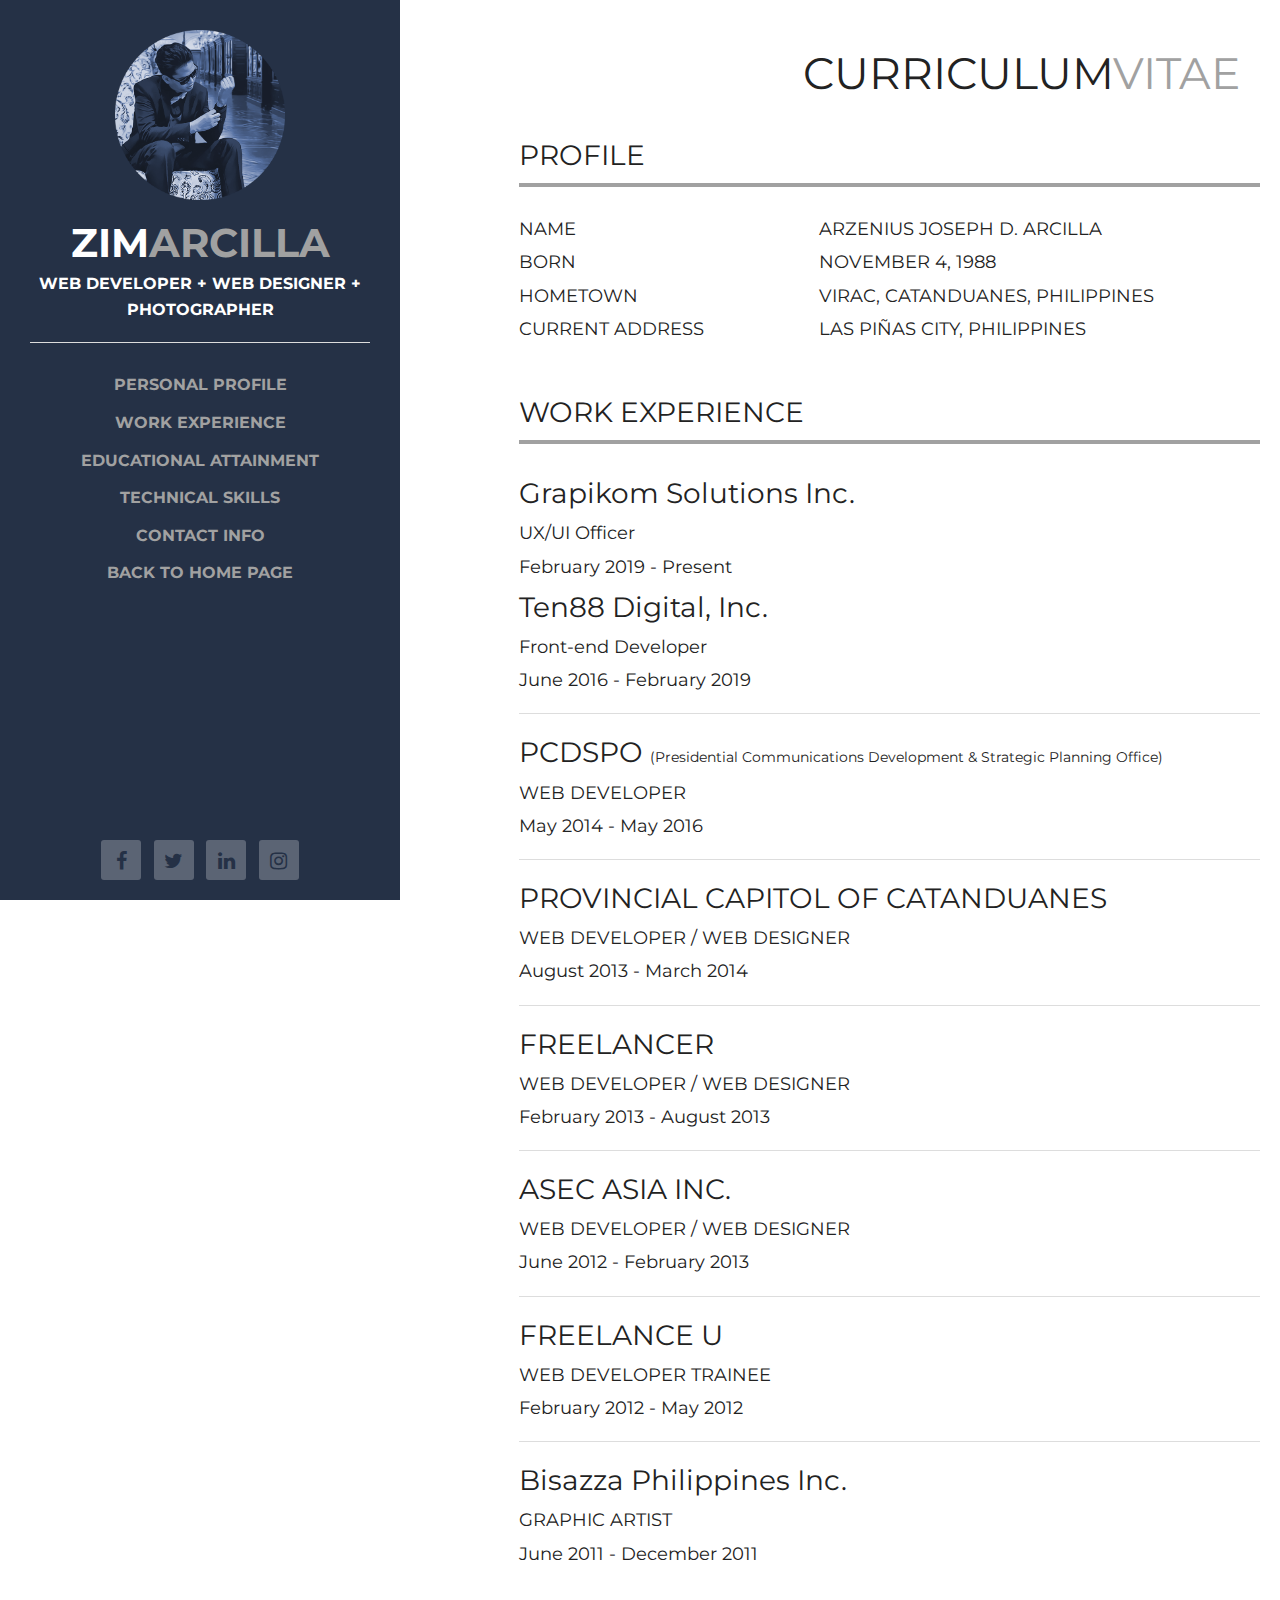
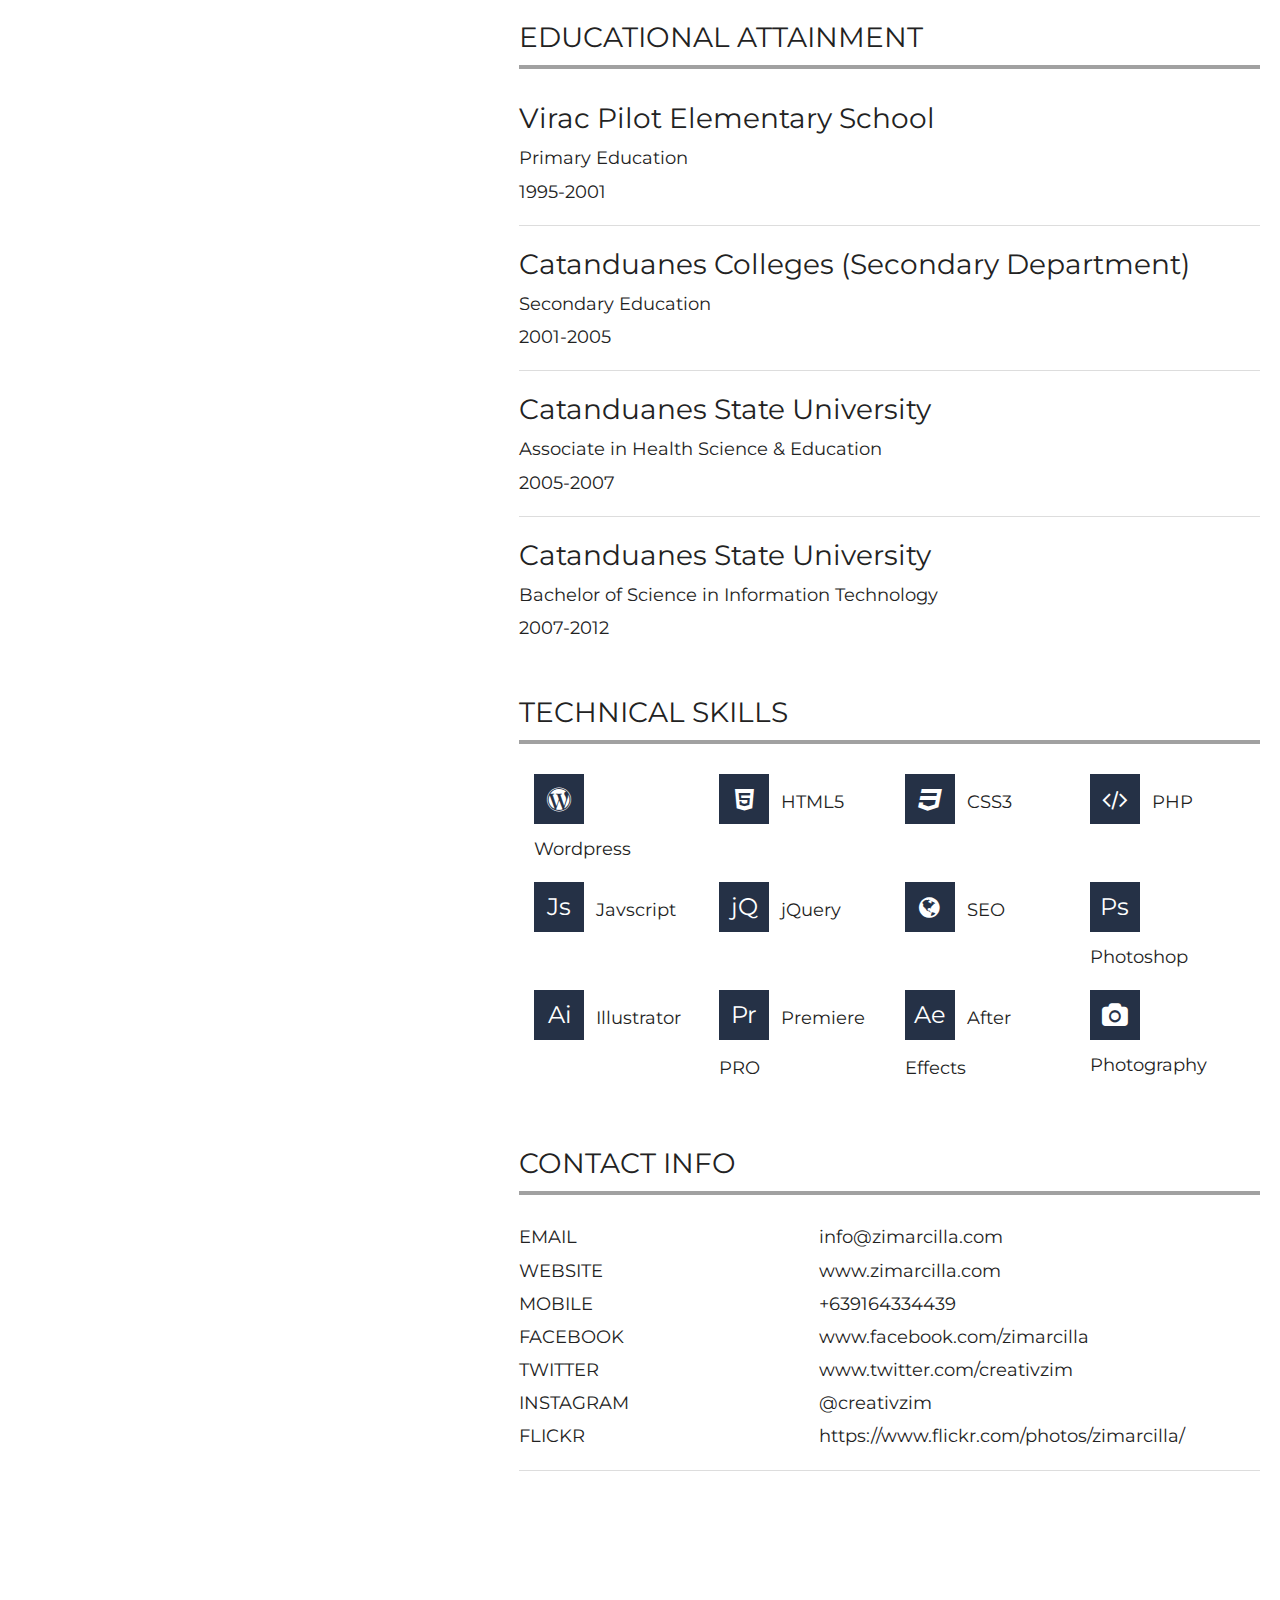
==== commit 9d9b05c0: "updated resume" ====
--- a/resume/index.html
+++ b/resume/index.html
@@ -88,11 +88,22 @@
   		<img class="resume-icon" src="/assets/images/work-icon.png" alt="">
   			<section>
   				<h1 data-magellan-destination="work">WORK EXPERIENCE</h1>
-  				<hr class="resume-divider">
+				  <hr class="resume-divider">
+	  			<div>
+					<h2>Grapikom Solutions Inc.</h2>
+					<h5>UX/UI Officer</h5>
+					<h5>February 2019 - Present</h5>
+				</div>
+	  			<div>
+					<h2>Ten88 Digital, Inc.</h2>
+					<h5>Front-end Developer</h5>
+					<h5>June 2016 - February 2019</h5>
+				</div>
+				<hr class="resume-divider2">
 	  			<div>
 					<h2>PCDSPO <span style="font-size:14px;">(Presidential Communications Development & Strategic Planning Office)</span></h2>
 					<h5>WEB DEVELOPER</h5>
-					<h5>May 2014-Present</h5>
+					<h5>May 2014 - May 2016</h5>
 				</div>
 				<hr class="resume-divider2">
 				<div>
--- a/assets/css/custom.css
+++ b/assets/css/custom.css
@@ -782,7 +782,7 @@
     content: "";
     position: absolute;
     top: 0;
-    right: 0;
+    right: 15px;
     border-width: 0 16px 16px 0;
     border-style: solid;
     border-color: rgba(255, 255, 255, 0.52) rgba(0, 0, 0, 0.29);
@@ -848,8 +848,8 @@
 
 .portfolio-wrapper:hover img {
     opacity: 0.5;
-    -webkit-transform: scale(.8);
-    transform: scale(.8);
+    -webkit-transform: scale(1.2);
+    transform: scale(1.2);
 }
 
 .portfolio-wrapper:hover .menu {
@@ -1512,6 +1512,19 @@
     .nav-toggle {
         top: 12px!important;
         right: 13px!important;
+        padding: 20px 36px 22px 10px!important;
+    }
+
+    .nav-toggle span, .nav-toggle span:before, .nav-toggle span:after {
+        width: 26px!important;
+        height: 3px!important;
+    }
+
+    .link-to-top {
+        right: 13px;
+        bottom: 13px;
+        padding: 0px 12px;
+        font-size: 24px;
     }
 
     } /* max-width 640px, mobile-only styles, use when QAing mobile issues */
@@ -1555,7 +1568,49 @@
 // Large screens
 @media only screen and (min-width: 64.063em) { } /* min-width 1025px, large screens */
 
-@media only screen and (min-width: 64.063em) and (max-width: 90em) { } /* min-width 1025px and max-width 1440px, use when QAing large screen-only issues */
+@media only screen and (min-width: 64.063em) and (max-width: 90em) {
+
+    .row {
+        max-width: 62rem;
+    }
+
+    h1.dark-title, h1.light-title {
+        font-size: 40px;
+    }
+
+    .social-icons a {
+        margin-bottom: 12px;
+    }
+
+    .panel.square .fa {
+        font-size: 34px;
+        margin-bottom: 12px;
+        margin-top: 12px;
+    }
+
+    .panel.square p {
+        margin-bottom: 0!important;
+    }
+
+    .nav-toggle {
+        top: 20px!important;
+        right: 20px!important;
+        padding: 21px 42px 23px 13px!important;
+    }
+
+    .nav-toggle span, .nav-toggle span:before, .nav-toggle span:after {
+        width: 29px!important;
+        height: 4px!important;
+    }
+
+    .link-to-top {
+        right: 20px;
+        bottom: 16px;
+        padding: 2px 12px;
+        font-size: 20px;
+    }
+
+    } /* min-width 1025px and max-width 1440px, use when QAing large screen-only issues */
 
 // XLarge screens
 @media only screen and (min-width: 90.063em) { } /* min-width 1441px, xlarge screens */
